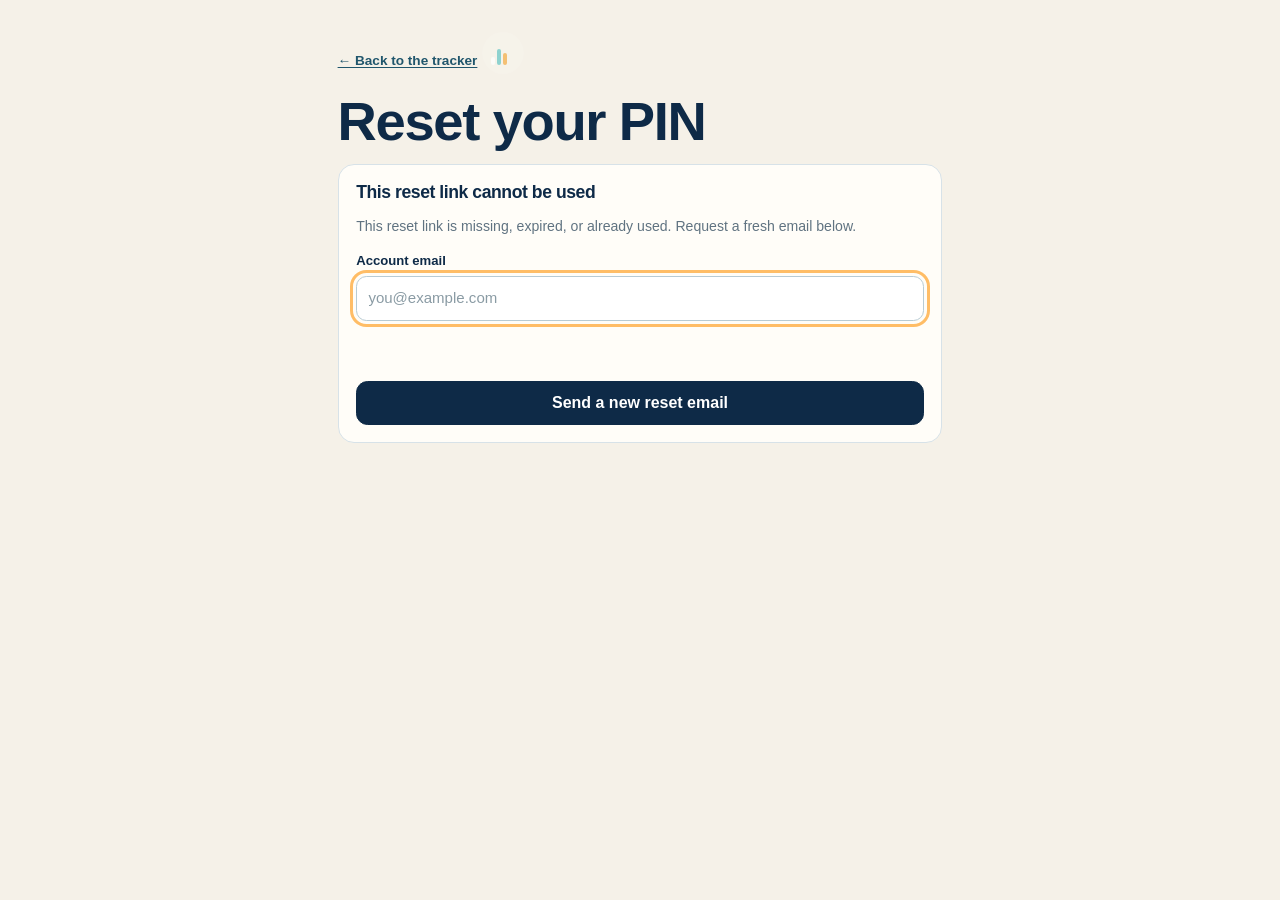
==== reset.html @ d4e56e47 "Build MCAT Momentum tracker with secure PIN recovery" ====
<!doctype html>
<html lang="en">
<head>
  <meta charset="utf-8">
  <meta name="viewport" content="width=device-width, initial-scale=1">
  <meta name="robots" content="noindex">
  <meta name="theme-color" content="#f5f1e8">
  <title>Reset PIN · MCAT Momentum</title>
  <link rel="icon" href="./favicon.svg" type="image/svg+xml">
  <link rel="stylesheet" href="./css/styles.css">
  <script src="./vendor/supabase.min.js"></script>
  <script type="module" src="./js/reset.js"></script>
</head>
<body>
  <main class="setup-page">
    <a class="setup-back" href="./index.html">← Back to the tracker</a>
    <span class="brand-mark brand-mark--lock" aria-hidden="true"><i></i><i></i><i></i></span>
    <h1>Reset your PIN</h1>

    <section class="setup-card" data-reset-loading>
      <h2>Opening your secure reset link…</h2>
      <p class="setup-lead">This should only take a moment.</p>
    </section>

    <section class="setup-card" data-reset-form hidden>
      <h2>Choose a new PIN</h2>
      <p class="setup-lead">Use at least four digits. This changes the PIN for every device but does not remove any study data.</p>
      <form class="reset-form" data-new-pin-form>
        <label>New PIN
          <input type="password" name="pin" autocomplete="new-password" inputmode="numeric" pattern="[0-9]*" minlength="4" required placeholder="At least 4 digits">
        </label>
        <label>Confirm new PIN
          <input type="password" name="confirmation" autocomplete="new-password" inputmode="numeric" pattern="[0-9]*" minlength="4" required placeholder="Type it again">
        </label>
        <p class="form-error" data-reset-error role="alert"></p>
        <button class="button button--primary button--large" type="submit">Save new PIN</button>
      </form>
    </section>

    <section class="setup-card" data-reset-expired hidden>
      <h2>This reset link cannot be used</h2>
      <p class="setup-lead" data-link-error>The link may have expired or already been used. Request a fresh one below.</p>
      <form class="reset-form" data-resend-form>
        <label>Account email
          <input type="email" name="email" autocomplete="username" inputmode="email" required placeholder="you@example.com">
        </label>
        <p class="form-error" data-resend-error role="alert"></p>
        <p class="form-success" data-resend-message role="status" aria-live="polite"></p>
        <button class="button button--primary" type="submit">Send a new reset email</button>
      </form>
    </section>

    <section class="setup-card setup-card--privacy" data-reset-success hidden>
      <h2>Your PIN has been changed</h2>
      <p>Returning you to the tracker so you can unlock it with the new PIN. Your study data is still there.</p>
      <a class="button button--primary" href="./index.html">Return to the tracker now</a>
    </section>
  </main>
</body>
</html>
---- css/styles.css ----
:root {
  color-scheme: light;
  --ink: #183042;
  --ink-strong: #0e2a47;
  --muted: #607381;
  --soft: #8797a1;
  --paper: #fffdf8;
  --canvas: #f5f1e8;
  --canvas-blue: #edf5f6;
  --line: #d7e2e8;
  --line-strong: #b8cbd4;
  --blue: #2b6f8a;
  --blue-deep: #20566c;
  --blue-soft: #dceef2;
  --teal: #4f8a6d;
  --teal-soft: #e6f3eb;
  --gold: #c88444;
  --gold-soft: #fff2d5;
  --plum: #8a5e95;
  --plum-soft: #f1e8f3;
  --red: #a24e4e;
  --red-soft: #fbeaea;
  --shadow-sm: 0 1px 2px rgba(14, 42, 71, .05), 0 5px 14px rgba(14, 42, 71, .05);
  --shadow-md: 0 18px 45px rgba(14, 42, 71, .13);
  --radius-sm: .7rem;
  --radius: 1rem;
  --radius-lg: 1.45rem;
  --touch: 44px;
  --sidebar: 250px;
  font-family: Inter, ui-sans-serif, -apple-system, BlinkMacSystemFont, "Segoe UI", sans-serif;
  font-size: 16px;
  line-height: 1.5;
  font-synthesis: none;
  text-rendering: optimizeLegibility;
}

* { box-sizing: border-box; }
/* Class-level `display` rules outrank the UA `[hidden]` rule, so state that is
   toggled with the hidden attribute needs this to actually stay hidden. */
[hidden] { display: none!important; }
html { scroll-behavior: smooth; background: var(--canvas); }
body { margin: 0; background: var(--canvas); color: var(--ink); min-width: 320px; }
button, input, select, textarea { font: inherit; color: inherit; }
button, select { cursor: pointer; }
a { color: var(--blue-deep); text-underline-offset: .16em; }
a:hover { color: var(--ink-strong); }
img, canvas { max-width: 100%; }
h1, h2, h3, h4, p { margin-top: 0; }
h1, h2, h3, h4 { color: var(--ink-strong); line-height: 1.15; letter-spacing: -.025em; }
h1 { font-size: clamp(2rem, 7vw, 3.4rem); margin-bottom: .65rem; }
h2 { font-size: clamp(1.45rem, 4vw, 2.15rem); }
h3 { font-size: 1.1rem; }
p { line-height: 1.65; }
code { padding: .12em .38em; border-radius: .35em; background: var(--canvas-blue); font-size: .9em; }

:focus-visible { outline: 3px solid #ffbd66; outline-offset: 3px; }
::selection { background: #c8e6ec; color: var(--ink-strong); }
.sr-only { position: absolute!important; width: 1px!important; height: 1px!important; padding: 0!important; margin: -1px!important; overflow: hidden!important; clip: rect(0,0,0,0)!important; white-space: nowrap!important; border: 0!important; }
.skip-link { position: fixed; z-index: 1000; top: .75rem; left: .75rem; transform: translateY(-160%); background: var(--ink-strong); color: #fff; padding: .7rem 1rem; border-radius: .6rem; }
.skip-link:focus { transform: translateY(0); }
.muted { color: var(--muted); }
.optional { color: var(--soft); font-weight: 500; font-size: .8rem; }
.eyebrow { display: block; margin-bottom: .38rem; color: var(--blue-deep); font-size: .73rem; font-weight: 800; letter-spacing: .105em; line-height: 1.35; text-transform: uppercase; }

.app-shell { min-height: 100vh; }
.sidebar { display: none; }
.app-column { min-width: 0; padding-bottom: 5.3rem; }
.topbar { position: sticky; z-index: 30; top: 0; display: flex; align-items: center; justify-content: space-between; gap: .75rem; min-height: 64px; padding: .65rem 1rem; border-bottom: 1px solid rgba(184, 203, 212, .75); background: rgba(245, 241, 232, .9); backdrop-filter: blur(16px); }
.mobile-brand { display: flex; align-items: center; gap: .6rem; color: var(--ink-strong); text-decoration: none; }
.mobile-brand strong { font-size: .92rem; }
.brand-mark { display: inline-flex; align-items: end; gap: 2px; width: 30px; height: 30px; padding: 6px; border-radius: 50%; background: var(--ink-strong); }
.brand-mark i { display: block; width: 4px; border-radius: 4px; background: #fff; }
.brand-mark i:nth-child(1) { height: 8px; opacity: .7; }
.brand-mark i:nth-child(2) { height: 16px; background: #8ed2cf; }
.brand-mark i:nth-child(3) { height: 12px; background: #f4c073; }
.topbar-date { margin-left: auto; text-align: right; }
.topbar-date span { display: block; font-size: .72rem; color: var(--muted); }
.topbar-date strong { display: block; font-size: .65rem; color: var(--gold); text-transform: uppercase; letter-spacing: .08em; }
.sync-chip { display: inline-flex; min-width: var(--touch); min-height: var(--touch); align-items: center; justify-content: center; gap: .45rem; border: 1px solid var(--line); border-radius: 999px; background: rgba(255,253,248,.82); padding: .55rem .7rem; color: var(--ink-strong); font-size: .75rem; font-weight: 800; }
.sync-chip [data-sync-label] { display: none; }
.status-dot { display: inline-block; width: 8px; height: 8px; flex: 0 0 8px; border-radius: 50%; background: var(--gold); box-shadow: 0 0 0 4px rgba(200,132,68,.12); }
[data-sync-mode="synced"] .status-dot { background: var(--teal); box-shadow: 0 0 0 4px rgba(79,138,109,.12); }
[data-sync-mode="syncing"] .status-dot, [data-sync-mode="connecting"] .status-dot, [data-sync-mode="pending"] .status-dot { background: var(--blue); box-shadow: 0 0 0 4px rgba(43,111,138,.12); }
[data-sync-mode="offline"] .status-dot, [data-sync-mode="error"] .status-dot { background: var(--red); box-shadow: 0 0 0 4px rgba(162,78,78,.12); }
.topbar-log { display: none; }
.view-root { width: min(100%, 1480px); margin-inline: auto; padding: .9rem 1rem 4rem; }
.view-header { display: flex; flex-direction: column; gap: .75rem; margin: 0 0 1rem; }
.view-header p { max-width: 760px; margin-bottom: 0; color: var(--muted); font-size: .95rem; }
.view-header > .button { align-self: flex-start; }
/* Today is the one screen where the action must beat the masthead to the fold. */
.today-header { margin-bottom: .8rem; }
.today-header h1 { margin-bottom: 0; font-size: clamp(1.75rem, 6vw, 3.4rem); }

.mobile-nav { position: fixed; z-index: 50; right: 0; bottom: 0; left: 0; display: grid; grid-template-columns: repeat(5, 1fr); padding: .38rem max(.35rem, env(safe-area-inset-right)) calc(.38rem + env(safe-area-inset-bottom)) max(.35rem, env(safe-area-inset-left)); border-top: 1px solid var(--line); background: rgba(255, 253, 248, .96); box-shadow: 0 -12px 30px rgba(14, 42, 71, .09); backdrop-filter: blur(16px); }
.mobile-nav a { display: flex; min-height: 53px; align-items: center; justify-content: center; flex-direction: column; gap: .2rem; border-radius: .7rem; color: var(--muted); font-size: .67rem; text-decoration: none; }
.mobile-nav a span { font-size: 1.2rem; line-height: 1; }
.mobile-nav a strong { font-weight: 700; }
.mobile-nav a.is-active { color: var(--ink-strong); background: var(--blue-soft); }
/* The floating capture button was removed: on phones it sat on top of the
   primary action button, and the bottom nav's Log tab already opens capture in
   one tap. Desktop keeps the explicit topbar button. */

/* Persistent on every screen, so it stays one compact line on a phone rather
   than eating the top third of the first view. */
.app-banner { display: flex; align-items: center; gap: .6rem; padding: .55rem 1rem; border-bottom: 1px solid #e7cf9c; background: var(--gold-soft); font-size: .78rem; }
.app-banner > div { display: flex; min-width: 0; flex-wrap: wrap; gap: .3rem; align-items: baseline; }
.app-banner strong { white-space: nowrap; }
.app-banner span { min-width: 0; color: #6d5a3e; }
.app-banner .button { flex: 0 0 auto; margin-left: auto; min-height: var(--touch); padding: .4rem .7rem; font-size: .76rem; }

.button { display: inline-flex; min-height: var(--touch); align-items: center; justify-content: center; gap: .45rem; padding: .65rem .95rem; border: 1px solid var(--line-strong); border-radius: .72rem; background: var(--paper); color: var(--ink-strong); font-weight: 750; line-height: 1.15; text-decoration: none; transition: transform .16s ease, box-shadow .16s ease, background .16s ease; }
.button:hover { background: #fff; box-shadow: var(--shadow-sm); transform: translateY(-1px); }
.button:disabled { cursor: wait; opacity: .55; transform: none; }
.button--primary { border-color: var(--ink-strong); background: var(--ink-strong); color: #fff; }
.button--primary:hover { background: #153b60; color: #fff; }
.button--success { border-color: #b7d9c7; background: var(--teal-soft); color: #285f47; }
.button--quiet { border-color: transparent; background: transparent; color: var(--blue-deep); box-shadow: none; }
.button--quiet:hover { background: var(--canvas-blue); box-shadow: none; }
.button--small { min-height: 36px; padding: .45rem .7rem; font-size: .78rem; }
.button--large { min-height: 50px; padding-inline: 1.25rem; }
.button-row { display: flex; flex-wrap: wrap; gap: .55rem; align-items: center; }
/* Today's actions: one unmistakable lead action across the full width, the
   paired secondary actions beneath it, and the quiet one last. */
.action-buttons { display: grid; grid-template-columns: repeat(2, minmax(0,1fr)); gap: .5rem; margin-top: .9rem; }
.action-buttons .button { width: 100%; }
.action-buttons__lead, .action-buttons__trail { grid-column: 1 / -1; }
.action-buttons__lead { min-height: 50px; font-size: 1.02rem; }

label { display: grid; gap: .35rem; color: var(--ink-strong); font-size: .82rem; font-weight: 750; }
input, select, textarea { width: 100%; min-height: var(--touch); border: 1px solid var(--line-strong); border-radius: .65rem; background: #fff; padding: .62rem .7rem; font-size: .94rem; font-weight: 500; }
textarea { resize: vertical; line-height: 1.5; }
input::placeholder, textarea::placeholder { color: #8a9ba4; }
/* Only flag a field once the person has actually engaged with it. `:invalid`
   alone paints every untouched required field red the moment a form renders. */
input:user-invalid, textarea:user-invalid, select:user-invalid { border-color: #c46b6b; }
.form-grid { display: grid; gap: .8rem; }
.form-grid--three { grid-template-columns: 1fr; }
/* Short paired fields (date/result, source/section) sit two-up even on the
   narrowest phone — stacking them made quick capture a scrolling marathon. */
.form-grid--two, .form-grid--four { grid-template-columns: repeat(2, minmax(0,1fr)); }
.check-control, .radio-control { display: flex; align-items: center; gap: .55rem; min-height: var(--touch); cursor: pointer; }
.check-control input, .radio-control input { width: 20px; min-height: 20px; flex: 0 0 20px; accent-color: var(--blue); }
.radio-control { align-items: flex-start; padding: .65rem; border: 1px solid var(--line); border-radius: .7rem; }
.radio-control span { display: grid; color: var(--muted); font-size: .83rem; font-weight: 500; }
.radio-control strong { color: var(--ink-strong); }

.card { border: 1px solid var(--line); border-radius: var(--radius); background: var(--paper); padding: 1rem; box-shadow: var(--shadow-sm); }
.section-heading { display: flex; align-items: flex-end; justify-content: space-between; gap: 1rem; margin-bottom: 1rem; }
.section-heading h2 { margin-bottom: 0; }
.section-heading > span, .section-heading > a { color: var(--muted); font-size: .8rem; }
.chip-row { display: flex; flex-wrap: wrap; gap: .42rem; }
.chip, .target-chip { display: inline-flex; min-height: 28px; align-items: center; padding: .3rem .58rem; border-radius: 999px; background: var(--blue-soft); color: var(--blue-deep); font-size: .75rem; font-weight: 800; }
.chip--soft { background: #fff; color: var(--muted); }
.status-badge, .result-chip { display: inline-flex; min-height: 27px; align-items: center; width: max-content; padding: .28rem .55rem; border-radius: 999px; background: var(--canvas-blue); color: var(--muted); font-size: .69rem; font-weight: 800; line-height: 1.1; text-transform: capitalize; }
.status-badge--in-progress { background: var(--gold-soft); color: #77582e; }
.status-badge--complete { background: var(--teal-soft); color: #286047; }
.status-badge--deferred { background: var(--plum-soft); color: #704c79; }
.result-chip--incorrect { background: var(--red-soft); color: var(--red); }
.result-chip--flagged { background: var(--gold-soft); color: #76562f; }
.result-chip--guessed-correct { background: var(--plum-soft); color: #704c79; }
.preview-pill { align-self: flex-start; padding: .35rem .7rem; border-radius: 999px; background: var(--gold-soft); color: #77582e; font-size: .75rem; font-weight: 800; }

/* Today */
.today-grid, .today-main, .today-sidebar { display: grid; gap: 1rem; }
.today-action { position: relative; overflow: hidden; border: 1px solid #b9d5dd; border-radius: var(--radius-lg); background: linear-gradient(145deg, #f8fdfd 0%, #e8f4f5 100%); padding: 1.2rem; box-shadow: var(--shadow-md); }
.today-action::before { position: absolute; width: 180px; height: 180px; top: -100px; right: -70px; border: 28px solid rgba(43, 111, 138, .08); border-radius: 50%; content: ""; }
.today-action--rest { border-color: #cbd8c9; background: linear-gradient(145deg, #fbfdf7, #ecf4e9); }
.today-action--exam { border-color: #e5c99b; background: linear-gradient(145deg, #fffdf7, #fff2d5); }
.today-action--test-window { border-style: dashed; background: linear-gradient(145deg, #fffdf8, #f5f1e8); }
.today-action.is-complete { border-color: #acd2bd; background: linear-gradient(145deg, #f8fdf9, var(--teal-soft)); }
.today-action__top { position: relative; display: flex; align-items: flex-start; justify-content: space-between; gap: .8rem; }
.today-action__top > div { display: grid; gap: .3rem; }
.workload-pill { display: inline-flex; flex: 0 0 auto; padding: .4rem .65rem; border: 1px solid rgba(43, 111, 138, .18); border-radius: 999px; background: rgba(255,255,255,.68); color: var(--blue-deep); font-size: .75rem; font-weight: 800; }
.today-action h2 { position: relative; max-width: 860px; margin: .85rem 0 .5rem; font-size: clamp(1.4rem, 5vw, 2.6rem); }
.chapter-line { position: relative; margin-bottom: .85rem; color: var(--muted); font-size: .88rem; }
.chapter-line span { color: var(--blue-deep); font-weight: 850; }
/* Two columns from the smallest phone up: four stacked full-width tiles pushed
   the primary action button below the fold. */
.today-facts { position: relative; display: grid; grid-template-columns: repeat(2, minmax(0,1fr)); gap: .5rem; margin: .9rem 0; }
.today-facts div { display: grid; gap: .15rem; padding: .6rem .65rem; border: 1px solid rgba(43, 111, 138, .12); border-radius: .75rem; background: rgba(255,255,255,.62); }
.today-facts dd { font-size: .88rem; }
.today-facts dt, .detail-list dt, .compact-stats dt { color: var(--muted); font-size: .7rem; font-weight: 800; letter-spacing: .07em; text-transform: uppercase; }
.today-facts dd, .detail-list dd, .compact-stats dd { margin: 0; font-weight: 650; }
.milestone-line { position: relative; display: flex; gap: .7rem; margin-top: 1rem; padding-top: 1rem; border-top: 1px solid rgba(43, 111, 138, .18); }
.milestone-line > span { color: var(--gold); font-size: 1.4rem; }
.milestone-line strong { color: var(--ink-strong); font-size: .82rem; }
.milestone-line p { margin: .15rem 0 0; color: var(--muted); font-size: .86rem; line-height: 1.45; }
.countdown-card { display: grid; gap: .45rem; padding: 1rem; border: 1px solid #e5c99b; border-radius: var(--radius); background: var(--gold-soft); }
.countdown-card--registered { border-color: #b6d6c4; background: var(--teal-soft); }
.countdown-card > div { display: flex; align-items: baseline; justify-content: space-between; gap: .8rem; }
.countdown-card strong { color: var(--ink-strong); font-family: ui-serif, Georgia, serif; font-size: 2rem; }
.countdown-card p { margin: 0; color: #6d5a3e; font-size: .8rem; line-height: 1.45; }
.countdown-card a { font-size: .78rem; font-weight: 800; }
.momentum-card h3, .next-week-card h3 { margin-bottom: 1rem; }
.progress-block + .progress-block { margin-top: .85rem; }
.progress-copy { display: flex; justify-content: space-between; gap: 1rem; margin-bottom: .35rem; color: var(--muted); font-size: .78rem; }
.progress-copy strong { color: var(--ink-strong); }
.progress-track { height: 8px; overflow: hidden; border-radius: 999px; background: #e6ecef; }
.progress-track span { display: block; height: 100%; border-radius: inherit; background: linear-gradient(90deg, var(--blue), #67aaa7); transition: width .35s ease; }
.gentle-copy { margin: 1rem 0 0; color: var(--muted); font-size: .84rem; }
.compact-stats { display: grid; grid-template-columns: repeat(2, minmax(0,1fr)); gap: .8rem; margin: 0; }
.compact-stats div { display: grid; gap: .1rem; }
.focus-card, .carryover-card { display: grid; gap: 1rem; border: 1px solid var(--line); border-radius: var(--radius); background: var(--paper); padding: 1rem; }
.focus-card h3, .carryover-card h3 { margin-bottom: .35rem; }
.focus-card p, .carryover-card p { margin: 0; color: var(--muted); font-size: .85rem; }
.focus-controls { display: flex; flex-wrap: wrap; align-items: center; gap: .6rem; }
.focus-controls output { min-width: 92px; color: var(--ink-strong); font-family: ui-monospace, SFMono-Regular, Menlo, monospace; font-size: 1.7rem; font-weight: 800; }
.carryover-card ul { display: grid; gap: .45rem; margin: 0; padding: 0; list-style: none; }
.carryover-card li button { display: grid; width: 100%; grid-template-columns: 88px 1fr; gap: .5rem; min-height: var(--touch); align-items: center; border: 0; border-radius: .65rem; background: var(--canvas-blue); padding: .55rem .7rem; text-align: left; }
.carryover-card li span { color: var(--muted); font-size: .75rem; }

/* Details and dialogs */
.app-dialog { width: min(760px, calc(100% - 1.25rem)); max-height: calc(100dvh - 1.25rem); margin: auto; padding: 0; border: 0; border-radius: var(--radius-lg); background: var(--paper); box-shadow: 0 30px 90px rgba(14,42,71,.3); }
.app-dialog::backdrop { background: rgba(10,28,43,.55); backdrop-filter: blur(4px); }
.dialog-shell > header { position: sticky; z-index: 3; top: 0; display: flex; align-items: center; justify-content: space-between; gap: 1rem; padding: 1rem 1.15rem; border-bottom: 1px solid var(--line); background: rgba(255,253,248,.96); }
.dialog-shell > header h2 { margin: 0; font-size: 1.15rem; }
.dialog-close { display: grid; width: var(--touch); height: var(--touch); place-items: center; border: 0; border-radius: 50%; background: var(--canvas-blue); font-size: 1.6rem; }
.dialog-body { padding: 1rem 1.15rem 1.5rem; }
.sync-panel { display: grid; gap: .9rem; }
.sync-panel h3, .sync-panel p { margin: 0; }
.sync-panel > p { color: var(--muted); font-size: .9rem; }
.sync-hero { display: grid; width: 54px; height: 54px; place-items: center; border-radius: 50%; background: var(--blue-soft); color: var(--blue-deep); font-size: 1.45rem; font-weight: 900; }
.sync-hero--setup { background: var(--gold-soft); color: #77582e; }
.sync-hero--ready { background: var(--teal-soft); color: #286047; }
.notice-card { padding: .8rem; border: 1px solid var(--line); border-radius: .75rem; background: var(--canvas-blue); }
.notice-card p { margin: .2rem 0 0; color: var(--muted); font-size: .82rem; }
.sync-facts { display: grid; gap: .55rem; margin: 0; }
.sync-facts div { display: grid; gap: .12rem; padding: .7rem; border-radius: .7rem; background: var(--canvas-blue); }
.sync-facts dt { color: var(--muted); font-size: .68rem; font-weight: 800; text-transform: uppercase; letter-spacing: .06em; }
.sync-facts dd { margin: 0; overflow-wrap: anywhere; font-weight: 750; }
.form-error { min-height: 1.2rem; margin: 0; color: var(--red)!important; font-size: .8rem!important; }
.form-success { min-height: 0; margin: 0; color: #286047!important; font-size: .8rem!important; line-height: 1.45; }
.dialog-lead { padding: .8rem; border-radius: .7rem; background: var(--canvas-blue); }
.detail-stack { display: grid; gap: 1rem; }
.detail-hero { padding: 1rem; border-radius: var(--radius); background: var(--canvas-blue); }
.detail-hero--rest { background: var(--teal-soft); }
.detail-hero--exam { background: var(--gold-soft); }
.detail-hero h3 { margin-bottom: .75rem; font-size: 1.35rem; }
.detail-list { display: grid; gap: .75rem; margin: 0; }
.detail-list div { display: grid; gap: .15rem; }
.detail-list dd { overflow-wrap: anywhere; }
.chapter-detail, .mode-detail, .inline-editor { padding: 1rem; border: 1px solid var(--line); border-radius: var(--radius); background: #fff; }
.chapter-detail h4, .mode-detail h4, .inline-editor h4 { margin-bottom: .55rem; }
.subsection-list { display: grid; gap: .48rem; margin: .75rem 0 0; padding: 0; list-style: none; }
.subsection-list li { display: grid; grid-template-columns: 44px 1fr; gap: .5rem; color: var(--muted); font-size: .87rem; }
.subsection-list span { color: var(--blue-deep); font-weight: 800; }
.context-links { display: flex; flex-wrap: wrap; gap: .45rem; align-items: center; }
.context-links a, .context-links span { padding: .35rem .6rem; border-radius: 999px; background: var(--canvas-blue); font-size: .76rem; font-weight: 750; text-decoration: none; }
.inline-editor { display: grid; gap: .8rem; background: #f9fbfb; }

/* Plan */
.phase-map { margin-bottom: 1.2rem; padding: 1rem; border: 1px solid var(--line); border-radius: var(--radius-lg); background: var(--paper); }
.phase-track { display: grid; grid-auto-flow: column; grid-auto-columns: minmax(170px, 1fr); gap: .65rem; overflow-x: auto; padding-bottom: .3rem; scroll-snap-type: x proximity; }
.phase-step { position: relative; display: grid; gap: .15rem; min-height: 106px; align-content: center; padding: .85rem; border: 1px solid var(--line); border-radius: .8rem; background: #f9fbfb; scroll-snap-align: start; }
.phase-step.is-active { border-color: #8ebdc8; background: var(--blue-soft); box-shadow: inset 4px 0 var(--blue); }
.phase-step span, .phase-step small { color: var(--muted); font-size: .69rem; }
.phase-step strong { color: var(--ink-strong); }
.filter-panel { display: grid; gap: 1rem; margin-bottom: 1rem; padding: 1rem; border: 1px solid var(--line); border-radius: var(--radius); background: var(--paper); }
.filter-panel h2 { margin: 0; font-size: 1.25rem; }
/* Filter controls are short; stacking them one-per-row pushed the actual
   results far below the fold on a phone. */
.filter-grid, .log-filter-grid, .mastery-filters { display: grid; grid-template-columns: repeat(2, minmax(0,1fr)); gap: .6rem; align-items: end; }
.filter-grid > .button, .log-filter-grid > .button { grid-column: 1 / -1; }
.week-list { display: grid; gap: .8rem; }
.week-card, .plan-day, .guide-section, .exam-card, .more-details { border: 1px solid var(--line); border-radius: var(--radius); background: var(--paper); overflow: hidden; }
.week-card > summary, .plan-day > summary, .guide-section > summary, .exam-card > summary, .more-details > summary { display: flex; align-items: center; gap: .75rem; min-height: var(--touch); cursor: pointer; list-style: none; }
summary::-webkit-details-marker { display: none; }
.week-card > summary { padding: .9rem; }
.week-card[open] { border-color: #b9d4dc; box-shadow: var(--shadow-sm); }
.week-number { display: grid; flex: 0 0 48px; min-height: 58px; place-items: center; border-radius: .72rem; background: var(--ink-strong); color: #fff; }
.week-number span { align-self: end; font-size: .58rem; letter-spacing: .07em; text-transform: uppercase; }
.week-number strong { align-self: start; font-size: 1.35rem; }
.week-summary { min-width: 0; flex: 1; }
.week-summary h3 { margin: 0 0 .25rem; font-size: 1rem; }
.week-summary p { display: none; margin: 0; color: var(--muted); font-size: .78rem; }
.week-score { display: none; text-align: right; }
.week-score strong { display: block; color: var(--ink-strong); }
.week-score span { color: var(--muted); font-size: .67rem; }
.disclosure-icon { margin-left: auto; color: var(--muted); font-size: 1.2rem; transition: transform .2s ease; }
details[open] > summary .disclosure-icon { transform: rotate(180deg); }
.week-card__body { padding: 0 .8rem .8rem; }
.week-targets { display: flex; flex-wrap: wrap; gap: .45rem; margin-bottom: .75rem; padding: .65rem; border-radius: .7rem; background: var(--canvas-blue); }
.week-targets span { font-size: .75rem; color: var(--muted); }
.week-targets strong { color: var(--ink-strong); }
.plan-days { display: grid; gap: .55rem; }
.plan-day { border-radius: .78rem; box-shadow: none; }
.plan-day--rest { background: #f7fbf7; }
.plan-day--exam { border-color: #e7ce9f; background: #fffaf0; }
.plan-day--test-window { border-style: dashed; }
.plan-day > summary { padding: .65rem .75rem; }
.date-tile, .exam-date { display: grid; flex: 0 0 50px; place-items: center; align-self: stretch; border-right: 1px solid var(--line); color: var(--muted); }
.date-tile span { font-size: .65rem; text-transform: uppercase; }
.date-tile strong { color: var(--ink-strong); font-size: .75rem; text-align: center; }
.plan-day__main { min-width: 0; flex: 1; }
.plan-day__main h4 { margin: .15rem 0; font-size: .88rem; line-height: 1.3; }
.plan-day__main p { margin: 0; color: var(--muted); font-size: .72rem; }
.plan-day__meta { display: flex; flex-wrap: wrap; gap: .45rem; color: var(--blue-deep); font-size: .63rem; font-weight: 800; text-transform: uppercase; }
.plan-day > summary .status-badge { display: none; }
.plan-day__detail { padding: .8rem; border-top: 1px solid var(--line); background: #fff; }
.plan-day__detail > .detail-stack + .button-row { margin-top: .8rem; }
.test-window-section { margin-top: 1.5rem; padding: 1rem; border: 1px dashed var(--line-strong); border-radius: var(--radius-lg); background: var(--paper); }
.test-window-section > p { color: var(--muted); }

/* Exams */
.exam-date-setting { display: grid; gap: 1rem; margin-bottom: 1rem; padding: 1rem; border: 1px solid #e5c99b; border-radius: var(--radius-lg); background: var(--gold-soft); }
.exam-date-setting h2 { margin-bottom: .4rem; font-size: 1.35rem; }
.exam-date-setting p { margin: 0; color: #6d5a3e; font-size: .86rem; }
.exam-date-setting form { display: flex; flex-wrap: wrap; align-items: end; gap: .55rem; }
.exam-date-setting form label { flex: 1 1 190px; }
.readiness-card { display: grid; gap: 1rem; margin-bottom: 1rem; padding: 1rem; border: 1px solid var(--line); border-left: 5px solid var(--muted); border-radius: var(--radius-lg); background: var(--paper); }
.readiness-card--keep { border-left-color: var(--teal); background: #f8fcf9; }
.readiness-card--borderline { border-left-color: var(--gold); background: #fffcf5; }
.readiness-card--move { border-left-color: var(--plum); background: #fcf8fd; }
.readiness-card__lead h2 { margin-bottom: .45rem; }
.readiness-card__lead p { margin: 0; color: var(--muted); font-size: .9rem; }
.readiness-stats { display: grid; grid-template-columns: repeat(3,minmax(0,1fr)); gap: .55rem; }
.readiness-stats div { display: grid; gap: .2rem; padding: .7rem; border-radius: .7rem; background: rgba(255,255,255,.75); text-align: center; }
.readiness-stats span { color: var(--muted); font-size: .64rem; }
.readiness-stats strong { color: var(--ink-strong); font-family: ui-serif, Georgia, serif; font-size: 1.5rem; }
.readiness-card details summary { cursor: pointer; color: var(--blue-deep); font-weight: 750; }
.rule-list { display: grid; gap: .7rem; }
.rule-list div { padding: .7rem; border-radius: .65rem; background: #fff; }
.rule-list dt { color: var(--ink-strong); font-weight: 800; }
.rule-list dd { margin: .2rem 0 0; color: var(--muted); font-size: .85rem; }
.score-trends { margin-bottom: 1rem; padding: 1rem; border: 1px solid var(--line); border-radius: var(--radius-lg); background: var(--paper); }
.chart-shell { position: relative; min-height: 240px; }
.chart-shell canvas { width: 100%; height: 260px; }
.chart-empty { display: grid; min-height: 240px; place-items: center; border: 1px dashed var(--line-strong); border-radius: .8rem; color: var(--muted); text-align: center; }
.trend-legend { display: flex; flex-wrap: wrap; gap: .8rem; justify-content: center; color: var(--muted); font-size: .74rem; }
.trend-legend span::before { display: inline-block; width: 9px; height: 9px; margin-right: .3rem; border-radius: 50%; background: var(--ink-strong); content: ""; }
.trend-legend .legend-cp::before { background: var(--blue); }
.trend-legend .legend-cars::before { background: var(--plum); }
.trend-legend .legend-bb::before { background: var(--teal); }
.trend-legend .legend-ps::before { background: var(--gold); }
.exam-list { display: grid; gap: .7rem; }
.exam-card > summary { padding: .75rem; }
.exam-card.is-complete { border-color: #b8d8c6; }
.exam-summary { min-width: 0; flex: 1; }
.exam-summary h3 { margin: 0 0 .2rem; font-size: .92rem; }
.exam-summary p { margin: 0; color: var(--muted); font-size: .72rem; }
.exam-total { text-align: right; }
.exam-total strong { display: block; color: var(--ink-strong); font-size: 1.1rem; }
.exam-total span { color: var(--muted); font-size: .62rem; }
.exam-form { display: grid; gap: .85rem; padding: 1rem; border-top: 1px solid var(--line); background: #f9fbfb; }

/* Log */
.log-tabs { display: flex; gap: .4rem; margin-bottom: 1rem; overflow-x: auto; padding-bottom: .35rem; scrollbar-width: none; -webkit-overflow-scrolling: touch; }
.log-tabs::-webkit-scrollbar { display: none; }
.log-tabs a { position: relative; display: grid; flex: 0 0 auto; min-height: var(--touch); align-content: center; gap: .1rem; padding: .5rem .8rem; border: 1px solid var(--line); border-radius: .8rem; background: var(--paper); color: var(--muted); text-decoration: none; }
.log-tabs strong { color: var(--ink-strong); font-size: .84rem; }
.log-tabs small { font-size: .66rem; }
.log-tabs a.is-active { border-color: var(--ink-strong); background: var(--ink-strong); }
.log-tabs a.is-active strong, .log-tabs a.is-active small { color: #fff; }
.log-tabs a.is-active small { opacity: .78; }
.log-tabs__count { position: absolute; top: -6px; right: -6px; display: grid; min-width: 21px; height: 21px; place-items: center; padding: 0 .3rem; border-radius: 999px; background: var(--gold); color: #fff; font-size: .68rem; font-weight: 850; }
.log-panel > section:last-child { margin-bottom: 0; }

.log-overview { display: grid; grid-template-columns: repeat(2,minmax(0,1fr)); gap: .65rem; margin-bottom: 1rem; }
.log-overview article { display: grid; gap: .1rem; padding: .8rem; border: 1px solid var(--line); border-radius: .8rem; background: var(--paper); }
.log-overview span { color: var(--muted); font-size: .7rem; }
.log-overview strong { color: var(--ink-strong); font-family: ui-serif, Georgia, serif; font-size: 1.55rem; }
.quick-capture { margin-bottom: 1.2rem; padding: 1rem; border: 1px solid #b9d5dd; border-radius: var(--radius-lg); background: linear-gradient(145deg, #f7fcfc, #e9f4f5); box-shadow: var(--shadow-md); }
.quick-capture__intro { display: flex; align-items: flex-start; justify-content: space-between; gap: 1rem; margin-bottom: 1rem; }
.quick-capture__intro h2 { margin-bottom: .35rem; }
.quick-capture__intro p { margin: 0; color: var(--muted); font-size: .86rem; }
.autosave-state { flex: 0 0 auto; color: var(--muted); font-size: .71rem; }
.autosave-state.is-saved { color: var(--teal); }
.quick-capture form { display: grid; gap: .85rem; }
.repair-grid { display: grid; gap: .75rem; }
.more-details > summary { padding: .7rem .8rem; color: var(--blue-deep); font-weight: 800; }
.more-details__body { display: grid; gap: .8rem; padding: 0 .8rem .8rem; }
.form-actions { display: flex; flex-direction: column; gap: .6rem; align-items: flex-start; }
.form-hint { color: var(--muted); font-size: .72rem; }
.save-success { display: grid; gap: .65rem; margin-bottom: 1rem; padding: .8rem; border: 1px solid #acd1bd; border-radius: .8rem; background: var(--teal-soft); }
.save-success > div:first-child { display: grid; }
.save-success span { color: #376b52; font-size: .8rem; }
.queue-card, .retest-section, .pattern-summary, .complete-log, .mastery-section, .export-center { margin-bottom: 1.2rem; padding: 1rem; border: 1px solid var(--line); border-radius: var(--radius-lg); background: var(--paper); }
.queue-card { display: flex; align-items: center; justify-content: space-between; gap: 1rem; }
.queue-card h2 { margin-bottom: .3rem; }
.queue-card p { margin: 0; color: var(--muted); font-size: .86rem; }
.queue-card--clear { border-color: #b8d8c6; background: #f8fcf9; }
.retest-grid { display: grid; gap: .7rem; }
.retest-card { display: grid; gap: .75rem; padding: .85rem; border: 1px solid var(--line); border-radius: .8rem; background: #fff; }
.retest-card--overdue { border-left: 4px solid var(--gold); }
.retest-card h3 { margin: .5rem 0 .25rem; }
.retest-card p { margin: 0; color: var(--muted); font-size: .84rem; }
.retest-card__meta { display: flex; gap: .45rem; color: var(--muted); font-size: .7rem; }
.summary-grid { display: grid; gap: .7rem; }
.summary-card { padding: .8rem; border: 1px solid var(--line); border-radius: .8rem; background: #fafcfc; }
.summary-card h3 { margin-bottom: .65rem; font-size: .9rem; }
.bar-list { display: grid; gap: .55rem; margin: 0; padding: 0; list-style: none; }
.bar-list li > div { display: flex; justify-content: space-between; gap: .6rem; color: var(--muted); font-size: .74rem; }
.bar-list strong { color: var(--ink-strong); }
.mini-bar { display: block; height: 5px; margin-top: .2rem; overflow: hidden; border-radius: 999px; background: #e6ecef; }
.mini-bar i { display: block; height: 100%; border-radius: inherit; background: var(--blue); }
.pattern-action { margin-top: .8rem; padding: .8rem; border-radius: .8rem; background: var(--canvas-blue); }
.pattern-action p { margin: .25rem 0 0; color: var(--muted); font-size: .82rem; }
.log-filter-grid { margin-bottom: 1rem; }
.search-control { grid-column: 1 / -1; }
.table-wrap { width: 100%; overflow-x: auto; border: 1px solid var(--line); border-radius: .8rem; }
.data-table, .guide-table table { width: 100%; border-collapse: collapse; background: #fff; }
.data-table th, .data-table td, .guide-table th, .guide-table td { padding: .7rem; border-bottom: 1px solid var(--line); text-align: left; vertical-align: top; }
.data-table th, .guide-table th { position: sticky; top: 0; background: #e9f0f3; color: var(--ink-strong); font-size: .7rem; letter-spacing: .04em; text-transform: uppercase; }
.data-table td { min-width: 100px; font-size: .78rem; }
.data-table td:nth-child(4) { min-width: 230px; }
.data-table td strong, .data-table td span { display: block; }
.data-table td span:not(.result-chip) { margin-top: .2rem; color: var(--muted); font-size: .7rem; }
.row-actions { white-space: nowrap; }
.log-pager { display: flex; align-items: center; justify-content: space-between; gap: .6rem; margin-top: .8rem; }
.log-pager span { color: var(--muted); font-size: .78rem; }
.icon-button { min-height: 36px; border: 0; border-radius: .5rem; background: var(--canvas-blue); color: var(--blue-deep); font-size: .72rem; font-weight: 750; }
.icon-button + .icon-button { margin-left: .25rem; }
.icon-button--danger { background: var(--red-soft); color: var(--red); }
.mastery-filters { margin-bottom: 1rem; }
.mastery-list { display: grid; gap: .55rem; }
.mastery-row { display: grid; gap: .55rem; padding: .65rem .7rem; border: 1px solid var(--line); border-radius: .8rem; background: #fff; }
.mastery-row.is-due { border-left: 4px solid var(--gold); background: #fffdf8; }
.mastery-row__lead { display: flex; min-width: 0; align-items: center; gap: .65rem; }
.mastery-row__lead h3 { margin: 0 0 .18rem; font-size: .86rem; }
.mastery-row__lead p { margin: 0; color: var(--muted); font-size: .68rem; }
.section-token { display: grid; min-width: 44px; min-height: 36px; place-items: center; border-radius: .6rem; background: var(--blue-soft); color: var(--blue-deep); font-size: .7rem; font-weight: 900; }
.section-token--bb { background: var(--teal-soft); color: #306b50; }
.section-token--ps { background: var(--plum-soft); color: #714d7b; }
.section-token--cars { background: var(--gold-soft); color: #76562f; }
.confidence-control { display: grid; grid-template-columns: repeat(4,1fr); border: 1px solid var(--line-strong); border-radius: .65rem; overflow: hidden; }
.confidence-control button { min-height: 38px; border: 0; border-right: 1px solid var(--line); background: #fff; font-weight: 850; }
.confidence-control button:last-child { border-right: 0; }
.confidence-control button.is-selected { background: var(--ink-strong); color: #fff; }
.mastery-row details summary { cursor: pointer; color: var(--blue-deep); font-size: .72rem; font-weight: 800; }
.mastery-detail { display: grid; gap: .7rem; padding-top: .7rem; }
.storage-notice { margin-bottom: 1rem; padding: .8rem; border-left: 4px solid var(--gold); border-radius: .65rem; background: var(--gold-soft); }
.storage-notice p { margin: .25rem 0 0; color: #6d5a3e; font-size: .83rem; }
.export-grid { display: grid; gap: .7rem; }
.export-grid article { display: grid; align-content: start; padding: .9rem; border: 1px solid var(--line); border-radius: .8rem; background: #fafcfc; }
.export-grid h3 { margin-bottom: .35rem; }
.export-grid p { color: var(--muted); font-size: .8rem; }
.export-grid .button { justify-self: start; margin-top: auto; }
.entry-detail { display: grid; gap: 1rem; }
.entry-detail__top { display: flex; justify-content: space-between; color: var(--muted); font-size: .78rem; }
.entry-detail section { padding: .8rem; border-radius: .7rem; background: var(--canvas-blue); }
.entry-detail section h4 { margin-bottom: .35rem; }
.entry-detail section p { margin: 0; white-space: pre-wrap; }
.import-summary, .safety-box, .import-error { padding: .8rem; border-radius: .8rem; background: var(--canvas-blue); }
.import-summary ul { margin-bottom: 0; }
.safety-box { margin: .8rem 0; background: var(--gold-soft); }
.safety-box p { color: #6d5a3e; font-size: .83rem; }
.import-error { background: var(--red-soft); color: var(--red); }
.app-dialog fieldset { display: grid; gap: .6rem; margin: .8rem 0; padding: .8rem; border: 1px solid var(--line); border-radius: .8rem; }
.app-dialog legend { padding: 0 .3rem; color: var(--ink-strong); font-weight: 800; }

/* Guide */
.guide-search-panel { position: sticky; z-index: 15; top: 64px; margin-bottom: 1rem; padding: .8rem; border: 1px solid var(--line); border-radius: var(--radius); background: rgba(255,253,248,.95); box-shadow: var(--shadow-sm); backdrop-filter: blur(14px); }
.guide-search { grid-template-columns: 1fr auto; align-items: center; }
.guide-search input { grid-column: 1 / -1; }
.guide-search > span { color: var(--muted); font-size: .7rem; font-weight: 500; }
.guide-section-nav { display: flex; gap: .4rem; margin-top: .7rem; overflow-x: auto; padding-bottom: .2rem; }
.guide-section-nav a { flex: 0 0 auto; padding: .35rem .55rem; border-radius: 999px; background: var(--canvas-blue); font-size: .7rem; font-weight: 700; text-decoration: none; }
.guide-section-nav a.is-active { background: var(--ink-strong); color: #fff; }
.guide-context-cards { display: grid; grid-template-columns: repeat(2, minmax(0,1fr)); gap: .6rem; margin-bottom: 1rem; }
.guide-context-cards a { display: grid; gap: .15rem; min-height: 92px; align-content: center; padding: .8rem; border: 1px solid var(--line); border-radius: .8rem; background: var(--paper); text-decoration: none; }
.guide-context-cards span { color: var(--muted); font-size: .65rem; }
.guide-context-cards strong { color: var(--ink-strong); font-size: .85rem; }
.guide-sections { display: grid; gap: .7rem; }
.guide-section > summary { justify-content: space-between; padding: .85rem 1rem; color: var(--ink-strong); font-weight: 850; }
.guide-section[open] { border-color: #b9d4dc; box-shadow: var(--shadow-sm); }
.guide-section > article { padding: 1rem; border-top: 1px solid var(--line); }
.guide-section article > :last-child { margin-bottom: 0; }
.guide-section article p, .guide-section article li { color: #334a59; line-height: 1.7; }
.guide-section article h2 { margin-top: 1.4rem; font-size: 1.35rem; }
.guide-section article h3 { margin-top: 1.2rem; font-size: 1.08rem; }
.guide-callout { margin: 1rem 0; padding: .85rem; border-left: 4px solid var(--gold); border-radius: .65rem; background: var(--gold-soft); }
.guide-callout p { margin: .2rem 0 0; }
.guide-divider { display: flex; align-items: center; gap: .6rem; margin: 1.2rem 0; color: var(--muted); font-size: .75rem; }
.guide-divider::before, .guide-divider::after { height: 1px; flex: 1; background: var(--line); content: ""; }
.guide-table { margin: 1rem 0; }
.guide-table td { min-width: 150px; color: #334a59; font-size: .78rem; white-space: pre-wrap; }
mark { border-radius: .2em; background: #ffe39b; color: inherit; }
.guide-source-note { margin-top: 1rem; padding: .9rem; border: 1px dashed var(--line-strong); border-radius: .8rem; background: var(--paper); }
.guide-source-note p { margin: .25rem 0 0; color: var(--muted); font-size: .82rem; }

/* PIN unlock gate */
body.is-locked { overflow: hidden; }
body.is-locked .app-shell { display: none; }
.lock-screen { position: fixed; z-index: 200; inset: 0; display: grid; place-items: center; overflow-y: auto; padding: 1.25rem; background: radial-gradient(120% 90% at 50% 0%, #21455f 0%, var(--ink-strong) 55%, #0b2036 100%); }
.lock-card { display: grid; gap: .85rem; width: min(400px, 100%); padding: 1.6rem 1.4rem 1.4rem; border-radius: var(--radius-lg); background: var(--paper); box-shadow: 0 30px 90px rgba(4, 18, 32, .5); }
.lock-card h1 { margin: 0; font-size: 1.5rem; }
.brand-mark--lock { width: 42px; height: 42px; padding: 9px; }
.lock-lead { margin: -.35rem 0 .2rem; color: var(--muted); font-size: .9rem; }
.lock-account { display: flex; flex-wrap: wrap; align-items: center; justify-content: space-between; gap: .4rem; padding: .6rem .75rem; border-radius: .7rem; background: var(--canvas-blue); }
.lock-account span { overflow-wrap: anywhere; color: var(--ink-strong); font-size: .85rem; font-weight: 750; }
.lock-card input { font-size: 1rem; }
.lock-card input[name="pin"] { letter-spacing: .25em; }
.lock-reset { min-height: 36px; margin-top: -.45rem; }
.lock-note { margin: 0; color: var(--soft); font-size: .74rem; line-height: 1.5; }

/* One-time account key calculator (setup.html) */
.setup-page { width: min(640px, 100%); margin-inline: auto; padding: 2rem 1.1rem 4rem; }
.setup-back { display: inline-block; margin-bottom: 1.2rem; font-size: .85rem; font-weight: 750; }
.setup-lead { color: var(--muted); }
.setup-card { display: grid; gap: .8rem; margin-bottom: 1rem; padding: 1.1rem; border: 1px solid var(--line); border-radius: var(--radius); background: var(--paper); }
.setup-card h2 { margin: 0; font-size: 1.1rem; }
.setup-card p { margin: 0; color: var(--muted); font-size: .88rem; }
.setup-card--privacy { border-color: #b7d9c7; background: var(--teal-soft); }
.setup-card--privacy p { color: #2f6349; }
.setup-hint { color: var(--soft)!important; font-size: .78rem!important; }
.setup-warn { padding: .7rem .8rem; border-left: 4px solid var(--gold); border-radius: .55rem; background: var(--gold-soft); color: #6d5a3e!important; }
.setup-warn strong { color: var(--ink-strong); }
.reset-form, .reset-actions { display: grid; gap: .85rem; }
.setup-result output { display: block; padding: .8rem; border: 1px dashed var(--line-strong); border-radius: .7rem; background: var(--canvas-blue); color: var(--ink-strong); font-family: ui-monospace, SFMono-Regular, Menlo, monospace; font-size: .84rem; overflow-wrap: anywhere; }
.setup-steps { display: grid; gap: .45rem; margin: 0; padding-left: 1.15rem; color: var(--muted); font-size: .88rem; line-height: 1.55; }

/* Global states */
.loading-state, .fatal-state, .empty-state { display: grid; min-height: 300px; place-items: center; align-content: center; text-align: center; }
.loading-state p, .fatal-state p, .empty-state p { max-width: 560px; color: var(--muted); }
.loading-orbit { width: 38px; height: 38px; border: 4px solid var(--line); border-top-color: var(--blue); border-radius: 50%; animation: spin .8s linear infinite; }
.empty-icon { display: grid; width: 54px; height: 54px; place-items: center; margin-bottom: .6rem; border-radius: 50%; background: var(--canvas-blue); color: var(--blue); font-size: 1.5rem; }
.toast { position: fixed; z-index: 100; right: 1rem; bottom: calc(5rem + env(safe-area-inset-bottom)); max-width: min(360px, calc(100% - 2rem)); padding: .8rem 1rem; border-radius: .75rem; background: var(--ink-strong); color: #fff; box-shadow: var(--shadow-md); opacity: 0; pointer-events: none; transform: translateY(12px); transition: opacity .18s ease, transform .18s ease; }
.toast[data-tone="error"] { background: #7a3434; }
.toast.is-visible { opacity: 1; transform: translateY(0); }
.noscript { padding: 1rem; background: var(--red-soft); color: var(--red); text-align: center; }
@keyframes spin { to { transform: rotate(360deg); } }

@media (min-width: 560px) {
  .sync-chip [data-sync-label] { display: inline; }
  .view-root { padding-inline: 1.4rem; }
  .view-header { flex-direction: row; align-items: flex-end; justify-content: space-between; }
  .form-grid--three { grid-template-columns: repeat(2,minmax(0,1fr)); }
  .detail-list--grid { grid-template-columns: repeat(2,minmax(0,1fr)); }
  .filter-grid { grid-template-columns: repeat(2,minmax(0,1fr)); }
  .week-summary p, .week-score, .plan-day > summary .status-badge { display: block; }
  .plan-day > summary { padding: .75rem .85rem; }
  .retest-grid, .summary-grid, .export-grid { grid-template-columns: repeat(2,minmax(0,1fr)); }
  .mastery-row { grid-template-columns: minmax(0,1fr) 180px; align-items: center; }
  .mastery-row details { grid-column: 1 / -1; }
  .log-filter-grid { grid-template-columns: repeat(3,minmax(0,1fr)); }
  .guide-context-cards { grid-template-columns: repeat(4,minmax(0,1fr)); }
  .app-banner { flex-direction: row; align-items: center; justify-content: center; }
  .app-banner .button { align-self: center; }
}

@media (min-width: 800px) {
  .view-root { padding: 1.8rem 2rem 5rem; }
  .topbar { padding-inline: 2rem; }
  .today-grid { grid-template-columns: minmax(0,1fr) 290px; align-items: start; }
  .today-sidebar { position: sticky; top: 82px; }
  .focus-card, .carryover-card { grid-template-columns: minmax(0,1fr) auto; align-items: center; }
  .form-grid--three { grid-template-columns: repeat(3,minmax(0,1fr)); }
  .form-grid--four { grid-template-columns: repeat(4,minmax(0,1fr)); }
  .filter-panel { grid-template-columns: 190px minmax(0,1fr); align-items: end; }
  .filter-grid { grid-template-columns: repeat(3,minmax(0,1fr)); align-items: end; }
  .exam-date-setting { grid-template-columns: minmax(0,1fr) minmax(320px,.85fr); align-items: center; }
  .readiness-card { grid-template-columns: minmax(0,1.5fr) minmax(300px,1fr); }
  .readiness-card details { grid-column: 1 / -1; }
  .repair-grid { grid-template-columns: repeat(3,minmax(0,1fr)); }
  .log-overview { grid-template-columns: repeat(4,minmax(0,1fr)); }
  .summary-grid, .export-grid { grid-template-columns: repeat(4,minmax(0,1fr)); }
  .log-filter-grid { grid-template-columns: 1.5fr repeat(3,1fr); align-items: end; }
  .search-control { grid-column: auto; }
  .mastery-filters { grid-template-columns: repeat(3,minmax(0,220px)); }
  .form-actions { flex-direction: row; align-items: center; }
}

@media (min-width: 1080px) {
  .app-shell { display: grid; grid-template-columns: var(--sidebar) minmax(0,1fr); }
  .sidebar { position: fixed; z-index: 40; inset: 0 auto 0 0; display: flex; width: var(--sidebar); flex-direction: column; padding: 1.25rem; border-right: 1px solid #23445e; background: var(--ink-strong); color: #fff; }
  .brand { display: flex; align-items: center; gap: .75rem; margin-bottom: 2rem; color: #fff; text-decoration: none; }
  .brand-mark { background: rgba(255,255,255,.1); }
  .brand > span:last-child { display: grid; line-height: 1.05; }
  .brand strong { font-size: 1.15rem; letter-spacing: .08em; }
  .brand small { color: #a8c7d5; font-size: .78rem; letter-spacing: .13em; text-transform: uppercase; }
  .primary-nav { display: grid; gap: .4rem; }
  .primary-nav a { display: grid; grid-template-columns: 38px 1fr; grid-template-rows: auto auto; min-height: 58px; align-items: center; padding: .55rem .7rem; border-radius: .8rem; color: #b9cbd4; text-decoration: none; }
  .primary-nav a > span { grid-row: 1 / 3; font-size: 1.25rem; text-align: center; }
  .primary-nav a strong { align-self: end; color: #eaf3f6; font-size: .88rem; }
  .primary-nav a small { align-self: start; color: #86a3b1; font-size: .68rem; }
  .primary-nav a:hover { background: rgba(255,255,255,.07); }
  .primary-nav a.is-active { background: #f8f4ea; box-shadow: 0 9px 22px rgba(0,0,0,.18); }
  .primary-nav a.is-active span, .primary-nav a.is-active strong { color: var(--ink-strong); }
  .primary-nav a.is-active small { color: var(--muted); }
  .sidebar-note { display: flex; width: 100%; gap: .6rem; margin-top: auto; padding: .75rem; border: 1px solid rgba(255,255,255,.1); border-radius: .75rem; background: rgba(255,255,255,.05); color: #fff; text-align: left; }
  .sidebar-note .status-dot { margin-top: .3rem; }
  .sidebar-note p { display: grid; margin: 0; }
  .sidebar-note strong { font-size: .73rem; }
  .sidebar-note span { color: #9bb2bd; font-size: .66rem; }
  .app-column { grid-column: 2; padding-bottom: 0; }
  .mobile-nav, .mobile-brand { display: none; }
  .topbar { min-height: 70px; }
  .topbar-date { margin-left: 0; text-align: left; }
  .topbar-log { display: inline-flex; min-height: var(--touch); align-items: center; gap: .4rem; padding: .6rem .85rem; border: 0; border-radius: .7rem; background: var(--ink-strong); color: #fff; font-weight: 800; }
  .toast { bottom: 1rem; }
  .view-root { padding: 2.2rem 2.5rem 5rem; }
  .today-action { padding: 1.6rem; }
  .plan-day__main h4 { font-size: .94rem; }
  .guide-search-panel { top: 84px; }
}

@media (min-width: 1320px) {
  .today-grid { grid-template-columns: minmax(0,1fr) 330px; gap: 1.25rem; }
  .today-facts { grid-template-columns: repeat(4,minmax(0,1fr)); }
  .filter-grid { grid-template-columns: repeat(6,minmax(0,1fr)); }
  .week-card > summary { padding: 1rem 1.15rem; }
  .week-card__body { padding: 0 1rem 1rem; }
  .mastery-row { grid-template-columns: minmax(0,1fr) 220px 100px; }
  .mastery-row details { grid-column: auto; }
}

@media (prefers-reduced-motion: reduce) {
  *, *::before, *::after { scroll-behavior: auto!important; animation-duration: .01ms!important; animation-iteration-count: 1!important; transition-duration: .01ms!important; }
}

@media print {
  .sidebar, .topbar, .mobile-nav, .app-banner, .filter-panel, .button { display: none!important; }
  .app-shell { display: block; }
  .app-column { padding: 0; }
  .view-root { max-width: none; padding: 0; }
  details { break-inside: avoid; }
}
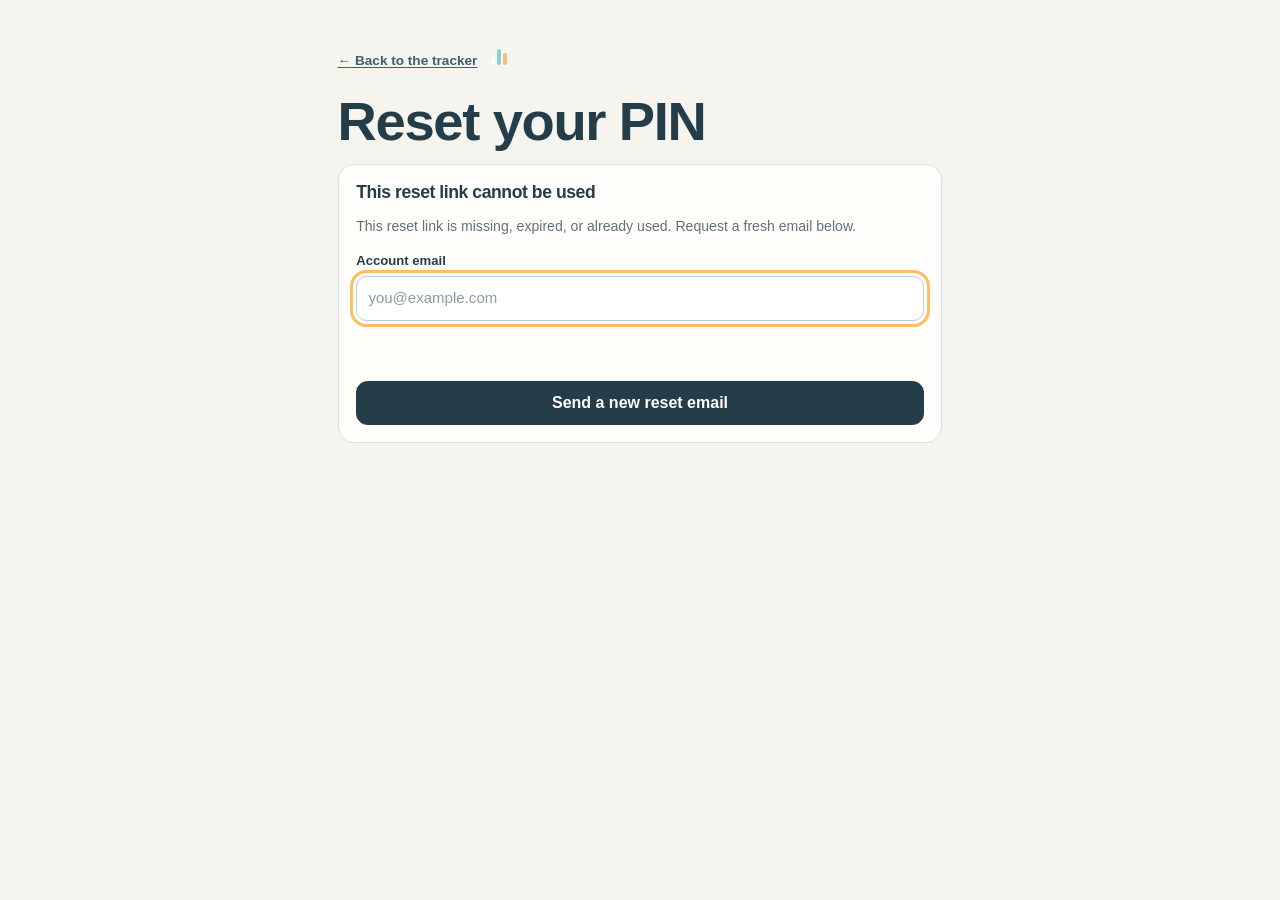
==== commit 27a513c9: "Fix guide search and clarify weekly workload and buffer tasks" ====
--- a/reset.html
+++ b/reset.html
@@ -7,9 +7,17 @@
   <meta name="theme-color" content="#f5f1e8">
   <title>Reset PIN · MCAT Momentum</title>
   <link rel="icon" href="./favicon.svg" type="image/svg+xml">
+  <link rel="icon" href="./favicon.ico" sizes="32x32">
+  <link rel="apple-touch-icon" href="./icons/apple-touch-icon.png">
+  <link rel="manifest" href="./site.webmanifest">
+  <meta name="apple-mobile-web-app-title" content="Momentum">
+  <meta name="application-name" content="MCAT Momentum">
+  <meta name="apple-mobile-web-app-capable" content="yes">
+  <meta name="mobile-web-app-capable" content="yes">
+  <meta name="apple-mobile-web-app-status-bar-style" content="default">
   <link rel="stylesheet" href="./css/styles.css">
   <script src="./vendor/supabase.min.js"></script>
-  <script type="module" src="./js/reset.js"></script>
+  <script type="module" src="./js/reset.js?v=20261002-1"></script>
 </head>
 <body>
   <main class="setup-page">
--- a/css/styles.css
+++ b/css/styles.css
@@ -1,25 +1,25 @@
 :root {
   color-scheme: light;
-  --ink: #183042;
-  --ink-strong: #0e2a47;
-  --muted: #607381;
+  --ink: #303c43;
+  --ink-strong: #253d49;
+  --muted: #627078;
   --soft: #8797a1;
-  --paper: #fffdf8;
-  --canvas: #f5f1e8;
-  --canvas-blue: #edf5f6;
+  --paper: #fffefa;
+  --canvas: #f5f4ef;
+  --canvas-blue: #f0f3f3;
   --line: #d7e2e8;
   --line-strong: #b8cbd4;
-  --blue: #2b6f8a;
-  --blue-deep: #20566c;
-  --blue-soft: #dceef2;
+  --blue: #4e7480;
+  --blue-deep: #3c606c;
+  --blue-soft: #e8eff0;
   --teal: #4f8a6d;
-  --teal-soft: #e6f3eb;
+  --teal-soft: #edf3ef;
   --gold: #c88444;
-  --gold-soft: #fff2d5;
+  --gold-soft: #f5f0e6;
   --plum: #8a5e95;
-  --plum-soft: #f1e8f3;
+  --plum-soft: #f0edf1;
   --red: #a24e4e;
-  --red-soft: #fbeaea;
+  --red-soft: #f6eeee;
   --shadow-sm: 0 1px 2px rgba(14, 42, 71, .05), 0 5px 14px rgba(14, 42, 71, .05);
   --shadow-md: 0 18px 45px rgba(14, 42, 71, .13);
   --radius-sm: .7rem;
@@ -65,7 +65,7 @@
 .app-shell { min-height: 100vh; }
 .sidebar { display: none; }
 .app-column { min-width: 0; padding-bottom: 5.3rem; }
-.topbar { position: sticky; z-index: 30; top: 0; display: flex; align-items: center; justify-content: space-between; gap: .75rem; min-height: 64px; padding: .65rem 1rem; border-bottom: 1px solid rgba(184, 203, 212, .75); background: rgba(245, 241, 232, .9); backdrop-filter: blur(16px); }
+.topbar { position: sticky; z-index: 30; top: 0; display: flex; align-items: center; justify-content: space-between; gap: .75rem; min-height: 64px; padding: .65rem 1rem; border-bottom: 1px solid rgba(184, 203, 212, .75); background: rgba(245, 244, 239, .94); backdrop-filter: blur(16px); }
 .mobile-brand { display: flex; align-items: center; gap: .6rem; color: var(--ink-strong); text-decoration: none; }
 .mobile-brand strong { font-size: .92rem; }
 .brand-mark { display: inline-flex; align-items: end; gap: 2px; width: 30px; height: 30px; padding: 6px; border-radius: 50%; background: var(--ink-strong); }
@@ -89,7 +89,7 @@
 .view-header > .button { align-self: flex-start; }
 /* Today is the one screen where the action must beat the masthead to the fold. */
 .today-header { margin-bottom: .8rem; }
-.today-header h1 { margin-bottom: 0; font-size: clamp(1.75rem, 6vw, 3.4rem); }
+.today-header h1 { margin-bottom: 0; overflow-wrap: anywhere; font-size: clamp(1.75rem, 6vw, 3.4rem); }
 
 .mobile-nav { position: fixed; z-index: 50; right: 0; bottom: 0; left: 0; display: grid; grid-template-columns: repeat(5, 1fr); padding: .38rem max(.35rem, env(safe-area-inset-right)) calc(.38rem + env(safe-area-inset-bottom)) max(.35rem, env(safe-area-inset-left)); border-top: 1px solid var(--line); background: rgba(255, 253, 248, .96); box-shadow: 0 -12px 30px rgba(14, 42, 71, .09); backdrop-filter: blur(16px); }
 .mobile-nav a { display: flex; min-height: 53px; align-items: center; justify-content: center; flex-direction: column; gap: .2rem; border-radius: .7rem; color: var(--muted); font-size: .67rem; text-decoration: none; }
@@ -102,7 +102,7 @@
 
 /* Persistent on every screen, so it stays one compact line on a phone rather
    than eating the top third of the first view. */
-.app-banner { display: flex; align-items: center; gap: .6rem; padding: .55rem 1rem; border-bottom: 1px solid #e7cf9c; background: var(--gold-soft); font-size: .78rem; }
+.app-banner { display: flex; align-items: center; gap: .6rem; padding: .55rem 1rem; border-bottom: 1px solid #ded6c7; background: var(--gold-soft); font-size: .78rem; }
 .app-banner > div { display: flex; min-width: 0; flex-wrap: wrap; gap: .3rem; align-items: baseline; }
 .app-banner strong { white-space: nowrap; }
 .app-banner span { min-width: 0; color: #6d5a3e; }
@@ -113,7 +113,6 @@
 .button:disabled { cursor: wait; opacity: .55; transform: none; }
 .button--primary { border-color: var(--ink-strong); background: var(--ink-strong); color: #fff; }
 .button--primary:hover { background: #153b60; color: #fff; }
-.button--success { border-color: #b7d9c7; background: var(--teal-soft); color: #285f47; }
 .button--quiet { border-color: transparent; background: transparent; color: var(--blue-deep); box-shadow: none; }
 .button--quiet:hover { background: var(--canvas-blue); box-shadow: none; }
 .button--small { min-height: 36px; padding: .45rem .7rem; font-size: .78rem; }
@@ -158,20 +157,19 @@
 .result-chip--incorrect { background: var(--red-soft); color: var(--red); }
 .result-chip--flagged { background: var(--gold-soft); color: #76562f; }
 .result-chip--guessed-correct { background: var(--plum-soft); color: #704c79; }
-.preview-pill { align-self: flex-start; padding: .35rem .7rem; border-radius: 999px; background: var(--gold-soft); color: #77582e; font-size: .75rem; font-weight: 800; }
 
 /* Today */
 .today-grid, .today-main, .today-sidebar { display: grid; gap: 1rem; }
-.today-action { position: relative; overflow: hidden; border: 1px solid #b9d5dd; border-radius: var(--radius-lg); background: linear-gradient(145deg, #f8fdfd 0%, #e8f4f5 100%); padding: 1.2rem; box-shadow: var(--shadow-md); }
-.today-action::before { position: absolute; width: 180px; height: 180px; top: -100px; right: -70px; border: 28px solid rgba(43, 111, 138, .08); border-radius: 50%; content: ""; }
-.today-action--rest { border-color: #cbd8c9; background: linear-gradient(145deg, #fbfdf7, #ecf4e9); }
-.today-action--exam { border-color: #e5c99b; background: linear-gradient(145deg, #fffdf7, #fff2d5); }
+.today-action { position: relative; overflow: hidden; border: 1px solid #b9d5dd; border-radius: var(--radius-lg); background: var(--paper); padding: 1.2rem; box-shadow: var(--shadow-sm); }
+.today-action::before { position: absolute; width: 180px; height: 180px; top: -100px; right: -70px; border: 28px solid rgba(43, 111, 138, .035); border-radius: 50%; content: ""; }
+.today-action--rest { border-color: #cbd8c9; background: #f7f9f5; }
+.today-action--exam { border-color: #e5c99b; background: #faf8f2; }
 .today-action--test-window { border-style: dashed; background: linear-gradient(145deg, #fffdf8, #f5f1e8); }
-.today-action.is-complete { border-color: #acd2bd; background: linear-gradient(145deg, #f8fdf9, var(--teal-soft)); }
+.today-action.is-complete { border-color: #acd2bd; background: var(--teal-soft); }
 .today-action__top { position: relative; display: flex; align-items: flex-start; justify-content: space-between; gap: .8rem; }
 .today-action__top > div { display: grid; gap: .3rem; }
 .workload-pill { display: inline-flex; flex: 0 0 auto; padding: .4rem .65rem; border: 1px solid rgba(43, 111, 138, .18); border-radius: 999px; background: rgba(255,255,255,.68); color: var(--blue-deep); font-size: .75rem; font-weight: 800; }
-.today-action h2 { position: relative; max-width: 860px; margin: .85rem 0 .5rem; font-size: clamp(1.4rem, 5vw, 2.6rem); }
+.today-action h2 { position: relative; display: -webkit-box; -webkit-box-orient: vertical; -webkit-line-clamp: 3; overflow: hidden; max-width: 860px; margin: .85rem 0 .5rem; font-size: clamp(1.4rem, 5vw, 2.6rem); }
 .chapter-line { position: relative; margin-bottom: .85rem; color: var(--muted); font-size: .88rem; }
 .chapter-line span { color: var(--blue-deep); font-weight: 850; }
 /* Two columns from the smallest phone up: four stacked full-width tiles pushed
@@ -185,13 +183,27 @@
 .milestone-line > span { color: var(--gold); font-size: 1.4rem; }
 .milestone-line strong { color: var(--ink-strong); font-size: .82rem; }
 .milestone-line p { margin: .15rem 0 0; color: var(--muted); font-size: .86rem; line-height: 1.45; }
-.countdown-card { display: grid; gap: .45rem; padding: 1rem; border: 1px solid #e5c99b; border-radius: var(--radius); background: var(--gold-soft); }
+.countdown-card { display: grid; gap: .45rem; padding: 1rem; border: 1px solid #d8cfbf; border-radius: var(--radius); background: var(--gold-soft); }
 .countdown-card--registered { border-color: #b6d6c4; background: var(--teal-soft); }
 .countdown-card > div { display: flex; align-items: baseline; justify-content: space-between; gap: .8rem; }
 .countdown-card strong { color: var(--ink-strong); font-family: ui-serif, Georgia, serif; font-size: 2rem; }
 .countdown-card p { margin: 0; color: #6d5a3e; font-size: .8rem; line-height: 1.45; }
 .countdown-card a { font-size: .78rem; font-weight: 800; }
 .momentum-card h3, .next-week-card h3 { margin-bottom: 1rem; }
+.week-rhythm { display: grid; grid-template-columns: repeat(7, minmax(0, 1fr)); gap: .2rem; margin-bottom: 1rem; }
+.week-day { display: flex; min-height: 64px; min-width: 0; flex-direction: column; align-items: center; justify-content: center; border: 1px solid var(--line); border-radius: .5rem; color: var(--ink); text-decoration: none; background: var(--canvas); }
+.week-day > span { font-size: .65rem; }
+.week-day > strong { font-size: 1rem; }
+.week-day > small { font-size: .6rem; text-align: center; }
+.week-day--complete { background: var(--teal-soft); border-color: var(--teal); }
+.week-day--partial { background: var(--gold-soft); border-color: var(--gold); }
+.week-day--rest { border-style: dashed; }
+.week-day[aria-current="date"] { outline: 2px solid var(--blue-deep); outline-offset: 1px; }
+.momentum-encouragement, .rest-encouragement { color: var(--blue-deep); font-size: .88rem; }
+.capacity-guidance { margin: 1rem 0; padding: .75rem; border-radius: .6rem; background: var(--gold-soft); font-size: .8rem; }
+.capacity-guidance summary { min-height: var(--touch); display: list-item; align-content: center; cursor: pointer; font-weight: 700; }
+.capacity-guidance p { margin: .6rem 0; }
+.schedule-date-notice { padding: .8rem; border-left: 3px solid var(--gold); background: var(--gold-soft); font-size: .88rem; }
 .progress-block + .progress-block { margin-top: .85rem; }
 .progress-copy { display: flex; justify-content: space-between; gap: 1rem; margin-bottom: .35rem; color: var(--muted); font-size: .78rem; }
 .progress-copy strong { color: var(--ink-strong); }
@@ -200,14 +212,83 @@
 .gentle-copy { margin: 1rem 0 0; color: var(--muted); font-size: .84rem; }
 .compact-stats { display: grid; grid-template-columns: repeat(2, minmax(0,1fr)); gap: .8rem; margin: 0; }
 .compact-stats div { display: grid; gap: .1rem; }
-.focus-card, .carryover-card { display: grid; gap: 1rem; border: 1px solid var(--line); border-radius: var(--radius); background: var(--paper); padding: 1rem; }
-.focus-card h3, .carryover-card h3 { margin-bottom: .35rem; }
-.focus-card p, .carryover-card p { margin: 0; color: var(--muted); font-size: .85rem; }
+.focus-card { display: grid; gap: 1rem; border: 1px solid var(--line); border-radius: var(--radius); background: var(--paper); padding: 1rem; }
+.focus-card h3 { margin-bottom: .35rem; }
+.focus-card p { margin: 0; color: var(--muted); font-size: .85rem; }
 .focus-controls { display: flex; flex-wrap: wrap; align-items: center; gap: .6rem; }
 .focus-controls output { min-width: 92px; color: var(--ink-strong); font-family: ui-monospace, SFMono-Regular, Menlo, monospace; font-size: 1.7rem; font-weight: 800; }
-.carryover-card ul { display: grid; gap: .45rem; margin: 0; padding: 0; list-style: none; }
-.carryover-card li button { display: grid; width: 100%; grid-template-columns: 88px 1fr; gap: .5rem; min-height: var(--touch); align-items: center; border: 0; border-radius: .65rem; background: var(--canvas-blue); padding: .55rem .7rem; text-align: left; }
-.carryover-card li span { color: var(--muted); font-size: .75rem; }
+
+/* Three complete preview rows; the full backlog lives above the Plan schedule. */
+.today-tabs { display: flex; flex-wrap: wrap; gap: .45rem; margin-bottom: .7rem; }
+.today-tabs a { display: inline-flex; align-items: center; gap: .5rem; min-height: var(--touch); padding: .45rem .85rem; border: 1px solid var(--line); border-radius: .7rem; background: var(--paper); color: var(--muted); font-size: .85rem; font-weight: 750; text-decoration: none; }
+.today-tabs a[aria-current] { background: var(--ink-strong); border-color: var(--ink-strong); color: #fff; }
+.today-tabs span { min-width: 1.5rem; text-align: center; border-radius: 1rem; background: var(--teal-soft); color: #285f47; font-size: .75rem; }
+.catchup-card { margin-bottom: 1rem; overflow: hidden; border: 1px solid #d8cfbf; border-radius: var(--radius); background: var(--paper); }
+.catchup-card > header { display: flex; flex-wrap: wrap; align-items: center; justify-content: space-between; gap: .4rem; padding: .35rem .85rem; background: var(--gold-soft); }
+.catchup-card h2 { display: flex; align-items: center; gap: .4rem; margin: 0; font-family: inherit; font-size: 1.1rem; letter-spacing: 0; }
+.catchup-card h2 span { padding: .15rem .45rem; border-radius: .4rem; background: #e9dfcb; color: #77582e; font-size: .8rem; }
+.catchup-card > header > a { display: inline-flex; align-items: center; min-height: var(--touch); padding-inline: .4rem; color: #77582e; font-size: .75rem; font-weight: 750; }
+.catchup-list, .completed-list { margin: 0; padding: 0; list-style: none; }
+.catchup-list { list-style: none; margin: 0; padding: 0; }
+.catchup-list:focus-visible { outline-offset: -3px; }
+.catchup-card > p { margin: 0; padding: .55rem .85rem; border-top: 1px solid var(--line); color: var(--muted); font-size: .72rem; }
+.work-row__chapters { display: grid; gap: .35rem; font-size: .85rem; font-weight: 650; line-height: 1.45; overflow-wrap: anywhere; }
+.work-row__chapter-code { color: var(--muted); font-size: .75rem; font-weight: 600; }
+.catchup-card .work-row__detail { gap: .4rem; }
+.work-row { display: grid; grid-template-columns: 58px minmax(0, 1fr); align-items: start; column-gap: .5rem; min-height: 76px; padding: .65rem; }
+.work-row + .work-row { border-top: 1px solid var(--line); }
+.work-row__detail { display: grid; gap: .1rem; min-width: 0; min-height: var(--touch); padding: .1rem .25rem; border: 0; background: transparent; text-align: left; }
+button.work-row__detail:hover { background: var(--canvas-blue); border-radius: .5rem; }
+.work-row__detail strong { font-size: .85rem; line-height: 1.45; overflow-wrap: anywhere; }
+.work-row__date { color: #77582e; font-size: .69rem; }
+.work-row__detail small { color: var(--muted); font-size: .72rem; }
+.completion-check { display: inline-flex; justify-content: center; align-items: center; gap: .5rem; min-height: var(--touch); padding: .55rem .65rem; border: 1px solid #a7bdb1; border-radius: .7rem; background: var(--paper); color: #355f49; font-size: .83rem; font-weight: 800; line-height: 1.15; cursor: pointer; }
+.completion-check:hover { border-color: #285f47; background: #d5ebdf; }
+.completion-check:disabled { cursor: default; opacity: .75; }
+.completion-check__box { display: inline-flex; justify-content: center; align-items: center; flex: 0 0 24px; height: 24px; border: 2px solid #427c5d; border-radius: .35rem; background: var(--paper); font-size: 1.1rem; }
+.completion-check.is-checked .completion-check__box { background: #285f47; border-color: #285f47; color: #fff; }
+.completion-check--compact { flex: 0 0 var(--touch); width: var(--touch); min-height: var(--touch); padding: 0; }
+.completion-check--compact > span:last-child { display: none; }
+.task-checklist { position: relative; display: grid; gap: .7rem; margin-top: 1rem; padding: .85rem; border: 1px solid rgba(43,111,138,.2); border-radius: .85rem; background: rgba(255,255,255,.72); }
+.task-checklist > header { display: flex; align-items: end; justify-content: space-between; gap: .75rem; }
+.task-checklist > header h3 { margin: .08rem 0 0; font-size: 1rem; }
+.task-checklist > header > strong { color: var(--blue-deep); font-size: .78rem; }
+.task-checklist ul { display: grid; gap: .45rem; margin: 0; padding: 0; list-style: none; }
+.task-check { display: grid; width: 100%; min-height: var(--touch); grid-template-columns: 28px minmax(0,1fr); align-items: center; gap: .65rem; padding: .55rem .65rem; border: 1px solid var(--line); border-radius: .68rem; background: var(--paper); color: var(--ink-strong); text-align: left; cursor: pointer; }
+.task-check:hover { border-color: #87b99e; background: #f7fcf9; }
+.task-check__box { display: grid; width: 26px; height: 26px; place-items: center; border: 2px solid #6c8b98; border-radius: .38rem; background: #fff; color: #fff; font-weight: 900; }
+.task-check > span:last-child { display: grid; min-width: 0; gap: .1rem; }
+.task-check strong { font-size: .82rem; line-height: 1.3; }
+.task-check small { color: var(--muted); font-size: .69rem; }
+.task-check.is-checked { border-color: #acd2bd; background: var(--teal-soft); }
+.task-check.is-checked .task-check__box { border-color: #285f47; background: #285f47; }
+.task-check.is-checked strong { color: #34654d; text-decoration: line-through; text-decoration-thickness: 1px; }
+.assignment-guidance { position: relative; margin-top: .8rem; padding: .75rem .85rem; border-left: 4px solid var(--gold); border-radius: .6rem; background: var(--gold-soft); }
+.assignment-guidance .eyebrow { color: #79542f; }
+.assignment-guidance p { margin: 0; color: #634f3b; font-size: .8rem; line-height: 1.55; }
+.today-primary-actions { position: relative; margin: .7rem 0; }
+.today-primary-actions > .button { font-size: .85rem; }
+.today-primary-actions > .completion-check { padding-block: .35rem; }
+.today-primary-actions--complete > .completion-check { grid-column: 1 / -1; }
+.pending-repairs { margin: 0; padding-inline: .3rem; font-size: .8rem; color: var(--muted); }
+.caught-up { margin: .7rem 0 0; color: #285f47; font-size: .8rem; }
+.past-due-label { color: #77582e; background: var(--gold-soft); border-radius: .3rem; padding-inline: .25rem; }
+.completed-work { max-width: 960px; }
+.completed-work > p { font-size: .85rem; }
+.completed-list { border: 1px solid var(--line); border-radius: var(--radius); background: var(--paper); }
+.completed-list .work-row__date { color: #285f47; }
+.completed-list .work-row__detail strong { display: block; overflow: visible; }
+.toast__action { min-height: var(--touch); margin-left: .5rem; padding: .4rem .6rem; border: 1px solid #93bba6; border-radius: .5rem; color: #fff; background: transparent; font-weight: 800; }
+.toast.is-visible { pointer-events: auto; }
+
+@media (max-width: 559px) {
+  .today-main { gap: .75rem; }
+  .today-action { padding: .85rem; }
+  .today-action h2 { font-size: 1.3rem; margin-top: .65rem; }
+  .today-action__top { gap: .35rem; }
+  .today-action__top .eyebrow { font-size: .65rem; }
+  .workload-pill { font-size: .68rem; padding: .3rem .45rem; }
+}
 
 /* Details and dialogs */
 .app-dialog { width: min(760px, calc(100% - 1.25rem)); max-height: calc(100dvh - 1.25rem); margin: auto; padding: 0; border: 0; border-radius: var(--radius-lg); background: var(--paper); box-shadow: 0 30px 90px rgba(14,42,71,.3); }
@@ -228,6 +309,8 @@
 .sync-facts div { display: grid; gap: .12rem; padding: .7rem; border-radius: .7rem; background: var(--canvas-blue); }
 .sync-facts dt { color: var(--muted); font-size: .68rem; font-weight: 800; text-transform: uppercase; letter-spacing: .06em; }
 .sync-facts dd { margin: 0; overflow-wrap: anywhere; font-weight: 750; }
+.sync-name-form { display: grid; gap: .6rem; padding: .8rem; border: 1px solid var(--line); border-radius: .75rem; background: var(--paper); }
+.sync-name-form h4 { margin: 0; font-size: 1rem; }
 .form-error { min-height: 1.2rem; margin: 0; color: var(--red)!important; font-size: .8rem!important; }
 .form-success { min-height: 0; margin: 0; color: #286047!important; font-size: .8rem!important; line-height: 1.45; }
 .dialog-lead { padding: .8rem; border-radius: .7rem; background: var(--canvas-blue); }
@@ -263,6 +346,7 @@
 .filter-grid > .button, .log-filter-grid > .button { grid-column: 1 / -1; }
 .week-list { display: grid; gap: .8rem; }
 .week-card, .plan-day, .guide-section, .exam-card, .more-details { border: 1px solid var(--line); border-radius: var(--radius); background: var(--paper); overflow: hidden; }
+.today-greeting-name { display: inline-block; max-width: 18ch; overflow: hidden; text-overflow: ellipsis; white-space: nowrap; vertical-align: bottom; }
 .week-card > summary, .plan-day > summary, .guide-section > summary, .exam-card > summary, .more-details > summary { display: flex; align-items: center; gap: .75rem; min-height: var(--touch); cursor: pointer; list-style: none; }
 summary::-webkit-details-marker { display: none; }
 .week-card > summary { padding: .9rem; }
@@ -285,7 +369,7 @@
 .plan-days { display: grid; gap: .55rem; }
 .plan-day { border-radius: .78rem; box-shadow: none; }
 .plan-day--rest { background: #f7fbf7; }
-.plan-day--exam { border-color: #e7ce9f; background: #fffaf0; }
+.plan-day--exam { border-color: #e7ce9f; background: #faf8f2; }
 .plan-day--test-window { border-style: dashed; }
 .plan-day > summary { padding: .65rem .75rem; }
 .date-tile, .exam-date { display: grid; flex: 0 0 50px; place-items: center; align-self: stretch; border-right: 1px solid var(--line); color: var(--muted); }
@@ -294,15 +378,16 @@
 .plan-day__main { min-width: 0; flex: 1; }
 .plan-day__main h4 { margin: .15rem 0; font-size: .88rem; line-height: 1.3; }
 .plan-day__main p { margin: 0; color: var(--muted); font-size: .72rem; }
+.plan-day__progress { color: #34654d; }
 .plan-day__meta { display: flex; flex-wrap: wrap; gap: .45rem; color: var(--blue-deep); font-size: .63rem; font-weight: 800; text-transform: uppercase; }
-.plan-day > summary .status-badge { display: none; }
+.plan-day > summary > .status-badge { display: none; }
 .plan-day__detail { padding: .8rem; border-top: 1px solid var(--line); background: #fff; }
 .plan-day__detail > .detail-stack + .button-row { margin-top: .8rem; }
 .test-window-section { margin-top: 1.5rem; padding: 1rem; border: 1px dashed var(--line-strong); border-radius: var(--radius-lg); background: var(--paper); }
 .test-window-section > p { color: var(--muted); }
 
 /* Exams */
-.exam-date-setting { display: grid; gap: 1rem; margin-bottom: 1rem; padding: 1rem; border: 1px solid #e5c99b; border-radius: var(--radius-lg); background: var(--gold-soft); }
+.exam-date-setting { display: grid; gap: 1rem; margin-bottom: 1rem; padding: 1rem; border: 1px solid #d8cfbf; border-radius: var(--radius-lg); background: var(--gold-soft); }
 .exam-date-setting h2 { margin-bottom: .4rem; font-size: 1.35rem; }
 .exam-date-setting p { margin: 0; color: #6d5a3e; font-size: .86rem; }
 .exam-date-setting form { display: flex; flex-wrap: wrap; align-items: end; gap: .55rem; }
@@ -514,9 +599,9 @@
 .loading-state p, .fatal-state p, .empty-state p { max-width: 560px; color: var(--muted); }
 .loading-orbit { width: 38px; height: 38px; border: 4px solid var(--line); border-top-color: var(--blue); border-radius: 50%; animation: spin .8s linear infinite; }
 .empty-icon { display: grid; width: 54px; height: 54px; place-items: center; margin-bottom: .6rem; border-radius: 50%; background: var(--canvas-blue); color: var(--blue); font-size: 1.5rem; }
-.toast { position: fixed; z-index: 100; right: 1rem; bottom: calc(5rem + env(safe-area-inset-bottom)); max-width: min(360px, calc(100% - 2rem)); padding: .8rem 1rem; border-radius: .75rem; background: var(--ink-strong); color: #fff; box-shadow: var(--shadow-md); opacity: 0; pointer-events: none; transform: translateY(12px); transition: opacity .18s ease, transform .18s ease; }
+.toast { position: fixed; z-index: 100; right: 1rem; bottom: calc(5rem + env(safe-area-inset-bottom)); max-width: min(360px, calc(100% - 2rem)); padding: .8rem 1rem; border-radius: .75rem; background: var(--ink-strong); color: #fff; box-shadow: var(--shadow-md); opacity: 0; visibility: hidden; pointer-events: none; transform: translateY(12px); transition: opacity .18s ease, transform .18s ease, visibility .18s ease; }
 .toast[data-tone="error"] { background: #7a3434; }
-.toast.is-visible { opacity: 1; transform: translateY(0); }
+.toast.is-visible { opacity: 1; visibility: visible; transform: translateY(0); }
 .noscript { padding: 1rem; background: var(--red-soft); color: var(--red); text-align: center; }
 @keyframes spin { to { transform: rotate(360deg); } }
 
@@ -543,7 +628,7 @@
   .topbar { padding-inline: 2rem; }
   .today-grid { grid-template-columns: minmax(0,1fr) 290px; align-items: start; }
   .today-sidebar { position: sticky; top: 82px; }
-  .focus-card, .carryover-card { grid-template-columns: minmax(0,1fr) auto; align-items: center; }
+  .focus-card { grid-template-columns: minmax(0,1fr) auto; align-items: center; }
   .form-grid--three { grid-template-columns: repeat(3,minmax(0,1fr)); }
   .form-grid--four { grid-template-columns: repeat(4,minmax(0,1fr)); }
   .filter-panel { grid-template-columns: 190px minmax(0,1fr); align-items: end; }
@@ -585,6 +670,7 @@
   .app-column { grid-column: 2; padding-bottom: 0; }
   .mobile-nav, .mobile-brand { display: none; }
   .topbar { min-height: 70px; }
+  .sync-chip { display: none; }
   .topbar-date { margin-left: 0; text-align: left; }
   .topbar-log { display: inline-flex; min-height: var(--touch); align-items: center; gap: .4rem; padding: .6rem .85rem; border: 0; border-radius: .7rem; background: var(--ink-strong); color: #fff; font-weight: 800; }
   .toast { bottom: 1rem; }
@@ -604,8 +690,54 @@
   .mastery-row details { grid-column: auto; }
 }
 
+/* ---- Touch gestures (phones and tablets) ----
+   Each of these is a shortcut for a control that is still on screen: the sheet
+   keeps its close button, rows keep their checkbox, and Today keeps its tabs. */
+
+/* Slide the sheet down to dismiss. */
+.app-dialog { transition: transform .24s cubic-bezier(.2,.8,.3,1); overscroll-behavior-y: contain; }
+.app-dialog.is-dragging { transition: none; }
+
+@media (max-width: 559px) {
+  /* A sheet anchored to the bottom edge is what a downward drag expects. */
+  .app-dialog { width: 100%; max-width: none; max-height: 92dvh; margin: auto auto 0; border-radius: var(--radius-lg) var(--radius-lg) 0 0; }
+  .dialog-body { padding-bottom: calc(1.5rem + env(safe-area-inset-bottom)); }
+  .dialog-shell > header { padding-top: 1.35rem; }
+  .dialog-shell > header::before { content: ""; position: absolute; top: .45rem; left: 50%; width: 2.25rem; height: .25rem; border-radius: 999px; background: var(--line-strong); transform: translateX(-50%); }
+}
+
+/* Swipe a row to the right to check it off. */
+.work-row[data-swipe-complete] { position: relative; overflow: clip; }
+.work-row[data-swipe-complete] > * { transform: translateX(var(--swipe-x, 0px)); }
+.work-row.is-swiping { background: var(--teal-soft); }
+.work-row.is-swiping > * { transition: none; }
+.work-row[data-swipe-complete]:not(.is-swiping) > * { transition: transform .2s cubic-bezier(.2,.8,.3,1); }
+.work-row.is-swiping::before {
+  content: "✓ Complete";
+  position: absolute; top: 50%; left: .85rem;
+  color: #285f47; font-size: .78rem; font-weight: 800; letter-spacing: .03em;
+  opacity: var(--swipe-progress, 0);
+  transform: translateY(-50%) scale(calc(.9 + var(--swipe-progress, 0) * .1));
+  pointer-events: none;
+}
+
+/* Pull down from the top of Today to re-check the date and sync. */
+.pull-refresh { position: fixed; z-index: 25; top: 0; left: 50%; display: grid; width: 34px; height: 34px; place-items: center; border-radius: 50%; background: var(--paper); box-shadow: var(--shadow-md); opacity: 0; visibility: hidden; transform: translate(-50%, calc(var(--pull-y, 0px) - 42px)); transition: opacity .15s ease, visibility .15s ease; pointer-events: none; }
+.pull-refresh.is-visible { opacity: 1; visibility: visible; }
+.pull-refresh__dial { width: 16px; height: 16px; border: 2.5px solid var(--line-strong); border-top-color: var(--blue); border-radius: 50%; }
+.pull-refresh.is-armed .pull-refresh__dial { border-color: var(--teal); border-top-color: var(--teal); }
+.today-tabs [data-refresh-today] { margin-left: auto; }
+.pull-refresh.is-busy .pull-refresh__dial { border-top-color: var(--blue); animation: spin .8s linear infinite; }
+
+/* Swipe sideways between Today and Completed. */
+@media (max-width: 559px) {
+  .view-root.is-paging { transition: none; will-change: transform; }
+  .view-root:not(.is-paging) { transition: transform .2s cubic-bezier(.2,.8,.3,1); }
+}
+html[data-reduce-motion="on"] .work-row.is-swiping::before { display: none; }
+
 @media (prefers-reduced-motion: reduce) {
-  *, *::before, *::after { scroll-behavior: auto!important; animation-duration: .01ms!important; animation-iteration-count: 1!important; transition-duration: .01ms!important; }
+  html:not([data-reduce-motion="off"]) *, html:not([data-reduce-motion="off"]) *::before, html:not([data-reduce-motion="off"]) *::after { scroll-behavior: auto!important; animation-duration: .01ms!important; animation-iteration-count: 1!important; transition-duration: .01ms!important; }
 }
 
 @media print {
@@ -615,3 +747,117 @@
   .view-root { max-width: none; padding: 0; }
   details { break-inside: avoid; }
 }
+
+/* Keep anchor headings clear of the sticky bar at phone and desktop sizes. */
+.week-card, .plan-day, .filter-panel, .plan-backlog, .guide-section, #complete-log-title {
+  scroll-margin-top: 88px;
+}
+/* Secondary actions have room for the label at the default system font. */
+.work-row > .completion-check { grid-column: 1; grid-row: 1; align-self: start; justify-self: center; }
+.work-row__detail { grid-column: 2; grid-row: 1 / span 2; }
+.work-row__defer { grid-column: 1; grid-row: 2; justify-self: stretch; align-self: start; margin-top: .2rem; min-height: 44px; min-width: 58px; padding: .3rem .15rem; font-size: .7rem; }
+.work-row__date.is-deferred, .deferred-label { color: #695e70; }
+.work-row__detail small { text-decoration: underline; text-underline-offset: .15em; }
+@media (min-width: 560px) {
+  .catchup-card .work-row { grid-template-columns: 44px minmax(0, 1fr) auto; gap: .85rem; padding: .85rem; }
+  .catchup-card .work-row__detail { grid-row: 1; }
+  .catchup-card .work-row__defer { grid-column: 3; grid-row: 1; margin: 0; }
+}
+.plan-backlog { padding: 1rem; margin-bottom: 1rem; border: 1px solid var(--line-strong); border-radius: var(--radius); background: var(--paper); }
+.plan-backlog h2 { margin: 0; font-size: 1.35rem; }
+.plan-backlog > p, .backlog-disclosure > p { margin: .6rem 0; color: var(--muted); font-size: .85rem; }
+.backlog-disclosure > summary { display: flex; align-items: center; min-height: 48px; gap: .65rem; cursor: pointer; list-style: none; font-size: .85rem; font-weight: 750; }
+.backlog-disclosure .catchup-list { border-top: 1px solid var(--line); }
+.backlog-disclosure .work-row { grid-template-columns: 58px minmax(0, 1fr) auto; }
+.backlog-disclosure .work-row__detail { grid-row: 1; }
+.backlog-disclosure .work-row__defer { grid-column: 3; grid-row: 1; }
+.plan-filter-notice { display: flex; align-items: center; flex-wrap: wrap; justify-content: space-between; gap: .75rem; margin-bottom: 1rem; padding: .65rem 1rem; border: 1px solid var(--line-strong); border-radius: var(--radius-sm); background: var(--paper); font-size: .85rem; }
+.filter-count { margin: .4rem 0 0; color: var(--muted); font-size: .8rem; }
+.plan-day.is-today { border-color: var(--blue); box-shadow: inset 3px 0 var(--blue); }
+.today-label, .deferred-label { border-radius: .3rem; padding: .1rem .35rem; background: var(--canvas-blue); }
+.today-label { color: var(--blue-deep); }
+.deferred-label { background: var(--plum-soft); }
+@media (max-width: 559px) {
+  .plan-backlog .section-heading { align-items: flex-start; flex-direction: column; }
+  .backlog-disclosure .work-row { grid-template-columns: 58px minmax(0, 1fr); }
+  .backlog-disclosure .work-row__detail { grid-row: 1 / span 2; }
+  .backlog-disclosure .work-row__defer { grid-column: 1; grid-row: 2; }
+  .plan-day > summary { gap: .45rem; }
+  .date-tile { flex-basis: 38px; }
+  .plan-day > summary .disclosure-icon { font-size: 1rem; }
+}
+
+.today-backlog-link { display: block; width: fit-content; margin: -.2rem 0 .6rem; padding: .4rem 0; min-height: var(--touch); color: #77582e; font-size: .8rem; font-weight: 700; }
+#today-assignment { scroll-margin-top: 88px; }
+
+/* Audit revision: task-first layouts and explicit completion feedback. */
+.today-action h2 { display: block; overflow: visible; -webkit-line-clamp: unset; font-size: clamp(1.45rem, 3.5vw, 2.2rem); overflow-wrap: anywhere; }
+.assignment-subtitle { margin: .4rem 0 .8rem; color: var(--muted); font-size: .85rem; }
+.stop-rule { margin: .5rem 0; color: #76552e; font-weight: 650; font-size: .9rem; }
+.task-checklist { border: 0; padding: 0; background: transparent; box-shadow: none; margin: 1rem 0; }
+.task-checklist > header .eyebrow { display: none; }
+.task-checklist li + li { margin-top: .4rem; }
+.task-check { min-height: 52px; }
+.today-tools { margin-top: 1rem; }
+.today-tools .button { font-size: .82rem; }
+.today-complete-action { margin-top: .6rem; }
+.today-complete-action .completion-check { font-size: .8rem; min-height: 44px; }
+.today-action .assignment-guidance { margin: .8rem 0 0; }
+.assignment-guidance summary, .assignment-reference summary, .completed-checklist summary { cursor: pointer; min-height: 44px; display: flex; align-items: center; gap: .4rem; font-weight: 650; }
+.assignment-guidance summary::before, .assignment-reference summary::before, .completed-checklist summary::before { content: '+'; }
+.assignment-guidance[open] summary::before, .assignment-reference[open] summary::before, .completed-checklist[open] summary::before { content: '−'; }
+.day-success { display: flex; gap: .8rem; align-items: flex-start; margin-top: .8rem; }
+.day-success > span { border-radius: 50%; display: grid; place-items: center; flex: 0 0 40px; height: 40px; background: #416e5c; color: #fff; font-size: 1.5rem; }
+.day-success h2 { margin: 0 0 .5rem; }
+.day-success p { margin: 0; font-size: .88rem; }
+.tomorrow-preview { margin: .5rem 0; padding: 1rem 0; border-top: 1px solid var(--line); }
+.tomorrow-preview span, .tomorrow-preview strong { display: block; }
+.tomorrow-preview span { font-size: .78rem; color: var(--muted); }
+.tomorrow-preview strong { margin-top: .3rem; font-size: .95rem; }
+.plan-filters, .plan-guidance, .registered-date-control, .entry-filters { margin: 0 0 1rem; }
+.plan-filters > summary, .plan-guidance > summary, .registered-date-control > summary, .entry-filters > summary { min-height: 44px; padding: .65rem; cursor: pointer; font-size: .85rem; font-weight: 650; }
+.recorded-counts { margin: 1rem 0 .5rem; display: grid; gap: .8rem; }
+.recorded-counts dt { font-size: .78rem; color: var(--muted); }
+.recorded-counts dd { margin: .15rem 0 0; font-size: .85rem; font-weight: 600; }
+.quiet-countdown { font-size: .8rem; color: var(--muted); padding: .6rem; }
+.inline-editor { scroll-margin-top: 80px; }
+.inline-editor [data-use-planned] { font-size: .8rem; }
+.celebration-canvas { position: fixed; inset: 0; width: 100%; height: 100%; max-width: none; pointer-events: none; z-index: 100; }
+.log-tabs { display: grid; grid-template-columns: repeat(5, minmax(0, 1fr)); overflow: visible; gap: .3rem; }
+.log-tabs a { flex: 1 1 auto; min-width: 0; min-height: 44px; padding: .55rem .2rem; text-align: center; }
+.log-tabs a strong { font-size: .75rem; }
+.capture-review { border-top: 1px solid var(--line); padding-top: .5rem; }
+.capture-review > summary { min-height: 44px; padding-block: .6rem; cursor: pointer; font-weight: 650; }
+.capture-review[open] { display: grid; gap: .85rem; }
+.needs-review { padding: 1rem; border: 1px solid var(--line); border-radius: var(--radius); background: var(--paper); margin-bottom: 1rem; }
+.needs-review h2 { font-size: 1.15rem; }
+.needs-review ul { list-style: none; padding: 0; margin: 0; }
+.needs-review li { display: flex; justify-content: space-between; align-items: center; gap: .8rem; padding: .75rem 0; }
+.needs-review li + li { border-top: 1px solid var(--line); }
+.needs-review small { display: block; color: var(--muted); }
+.confidence-control button { min-width: 44px; min-height: 44px; }
+.mastery-section > .section-heading { flex-direction: column; align-items: flex-start; }
+.mastery-section > .section-heading > span { font-size: .85rem; }
+.chart-empty { min-height: 72px; padding: 1rem; }
+.score-trends { margin-top: 1rem; }
+.score-trends h3 { margin-top: 1.5rem; }
+.score-values { margin-top: 1rem; }
+.score-values > summary { min-height: 44px; cursor: pointer; }
+.score-values caption { text-align: left; padding: .6rem; }
+html[data-reduce-motion="on"] *, html[data-reduce-motion="on"] *::before, html[data-reduce-motion="on"] *::after { scroll-behavior: auto!important; animation-duration: .01ms!important; animation-iteration-count: 1!important; transition-duration: .01ms!important; }
+@media (max-width: 699px) {
+  .complete-log .table-wrap { overflow: visible; border: 0; background: transparent; }
+  .complete-log .data-table, .complete-log tbody { display: block; width: 100%; }
+  .complete-log thead { position: absolute; width: 1px; height: 1px; overflow: hidden; clip-path: inset(50%); }
+  .complete-log tr { display: grid; grid-template-columns: 1fr 1fr; gap: .35rem; margin: .8rem 0; padding: .8rem; border: 1px solid var(--line); border-radius: .8rem; background: var(--paper); }
+  .complete-log td { display: block; min-width: 0; border: 0; padding: .3rem; overflow-wrap: anywhere; }
+  .complete-log td[data-label="Topic / cause"], .complete-log .row-actions { grid-column: 1 / -1; }
+  .complete-log td[data-label]::before { content: attr(data-label); display: block; font-size: .7rem; color: var(--muted); }
+  .complete-log .icon-button { min-height: 44px; }
+  .today-action { padding: 1rem; }
+  .today-tools { gap: .3rem; }
+  .today-tools .button { padding-inline: .55rem; }
+}
+
+.draft-conflict { margin-bottom: 1rem; overflow-wrap: anywhere; }
+.draft-conflict dd { margin: .25rem 0 .75rem; white-space: pre-wrap; font-size: .85rem; }
